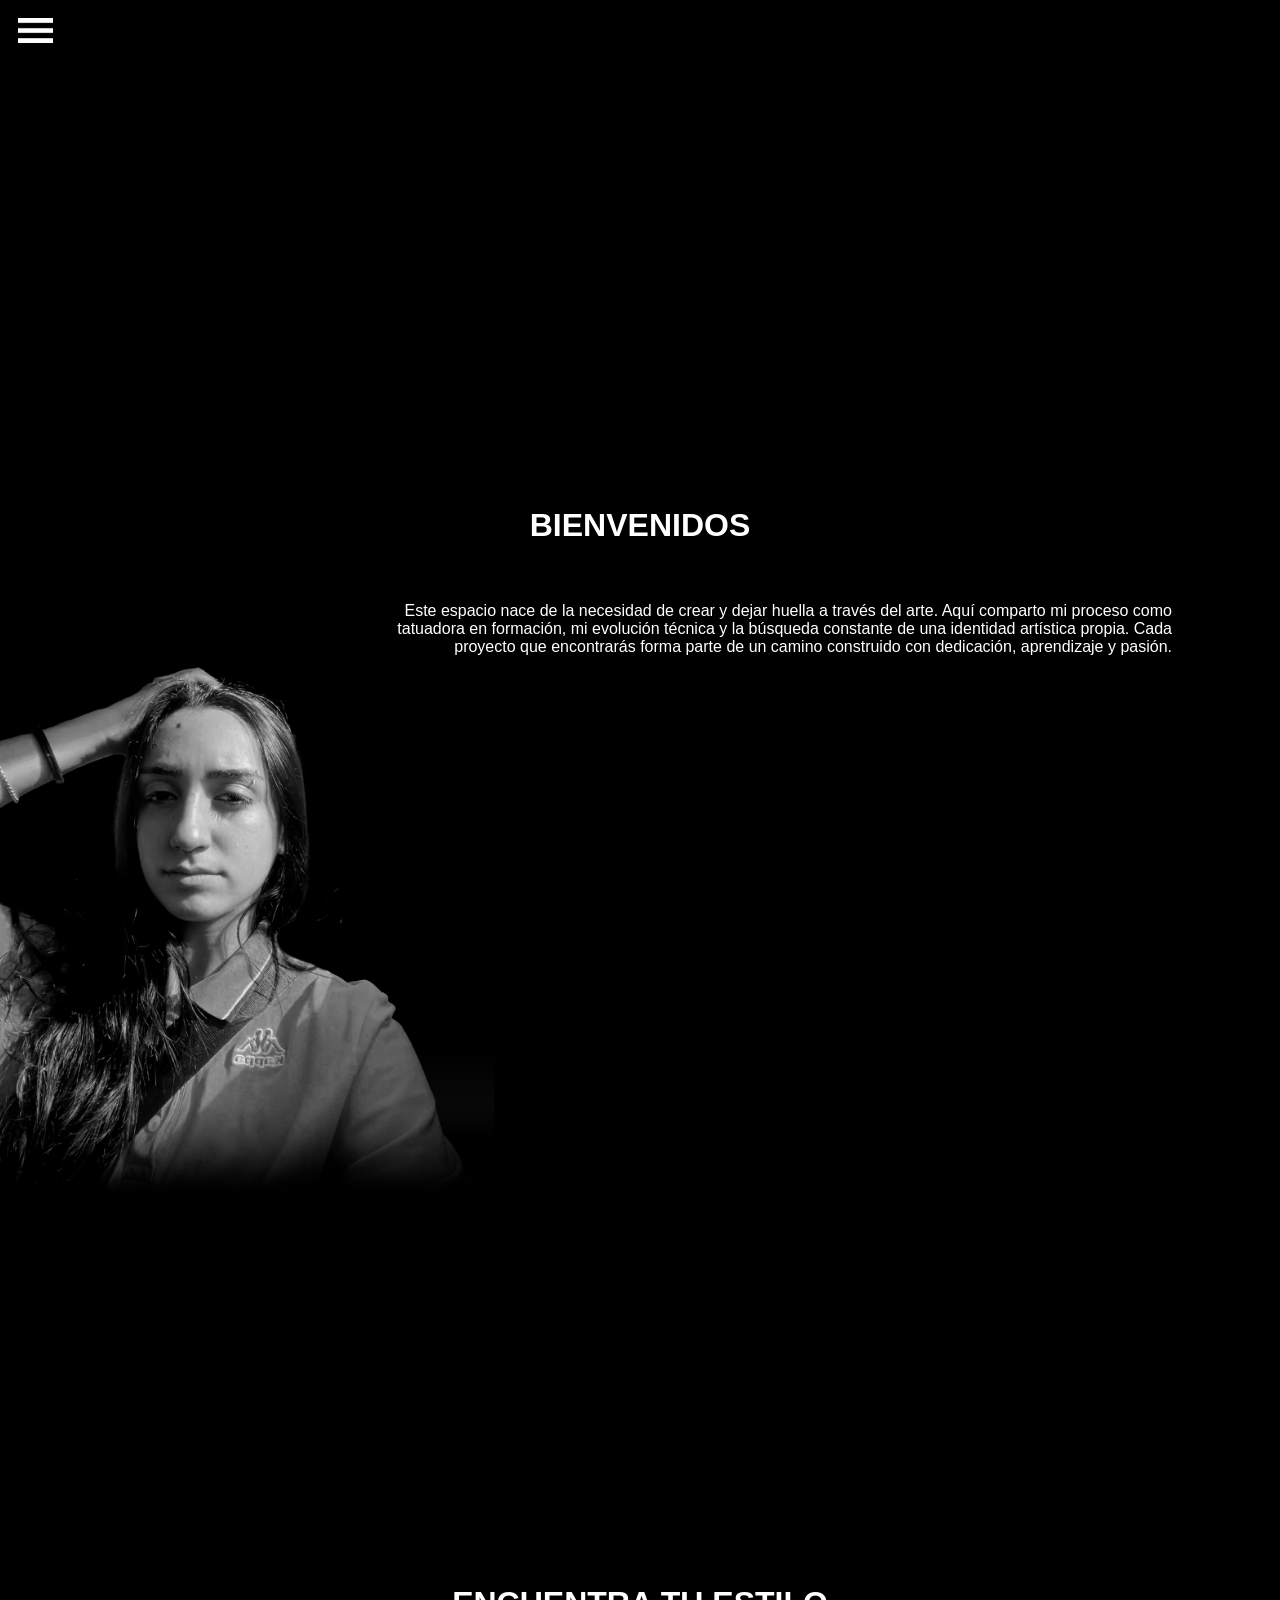
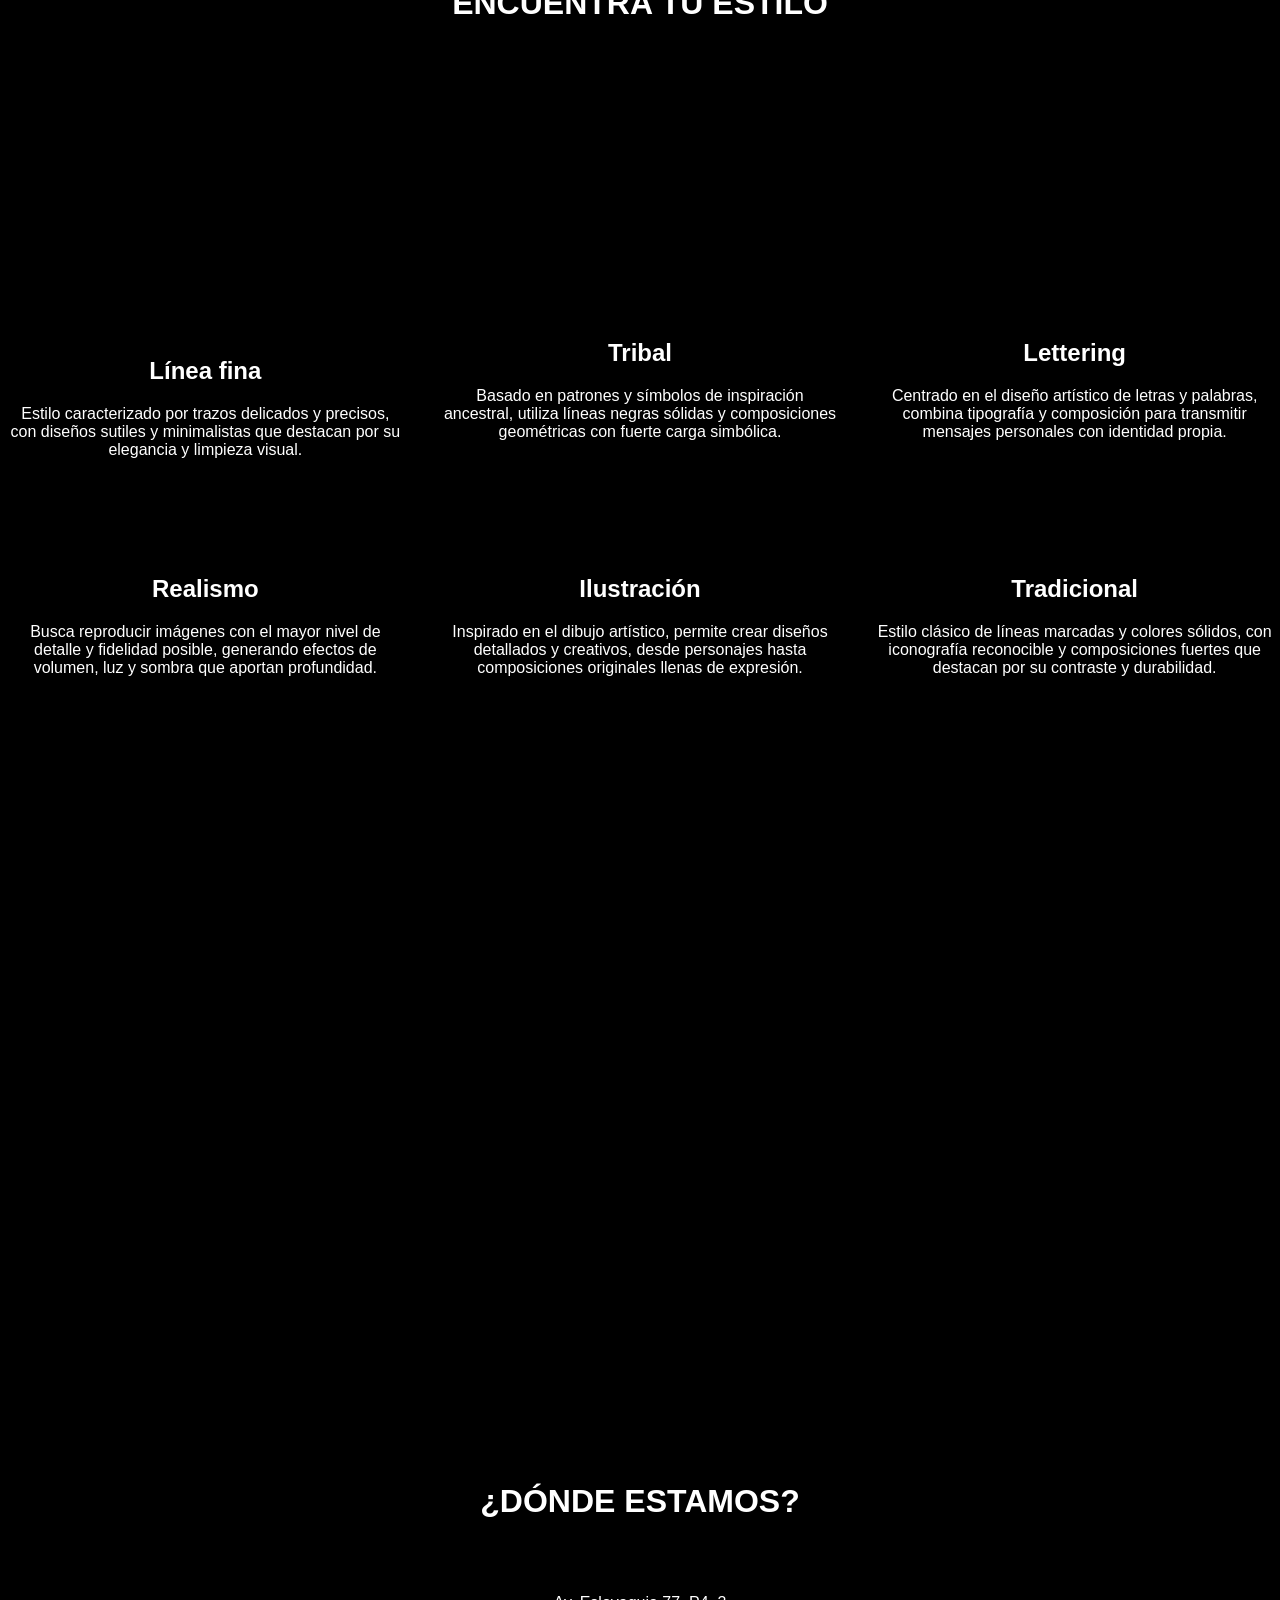
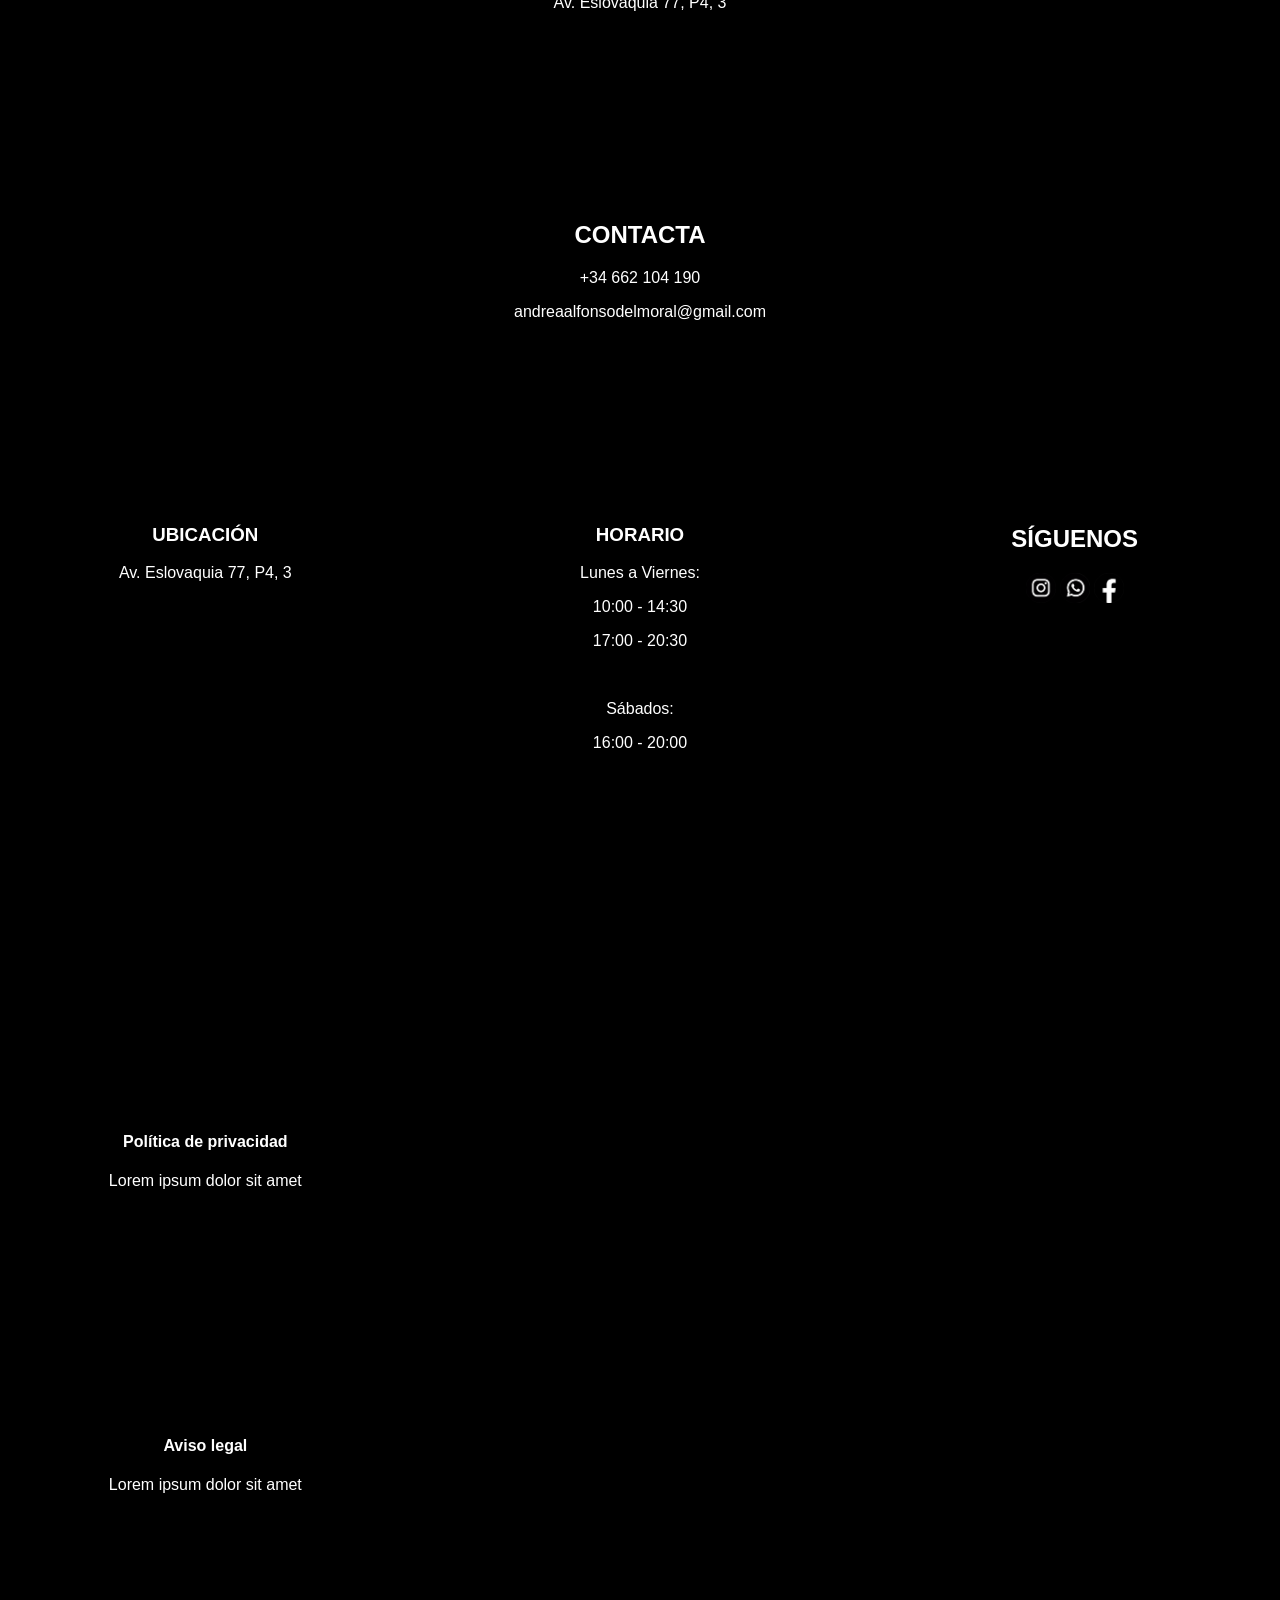
==== index.html @ 438b4f2e "first commit" ====
<!DOCTYPE html>
<html lang="es">

<head>
    <meta charset="UTF-8">
    <meta name="viewport" content="width=device-width, initial-scale=1.0">
    <title>alfonsaink</title>
    <link rel="stylesheet" href="CSS/estilos.css">
</head>

<body>
    <img src="img/ham-ico.png" alt="" id="ham">


    <header>
        <section id="cabecera"> logo
            <img src="" alt="">
        </section>
    </header>



    <main>
        <h1 id="bienv">BIENVENIDOS</h1>

        <section id="centro">

            <img src="img/yo bw.png" alt="" id="yo">

            <p id="intro">Este espacio nace de la necesidad de crear y dejar huella a través del arte. Aquí comparto mi
                proceso como tatuadora en formación, mi evolución técnica y la búsqueda constante de una identidad
                artística propia. Cada proyecto que encontrarás forma parte de un camino construido con dedicación,
                aprendizaje y pasión.</p>
        </section>







        <h1 id="bienv">ENCUENTRA TU ESTILO</h1>

        <section class="grid">
            <section id="s1">
                <img src="img/" alt="">
                <h2>Línea fina</h2>
                <p>Estilo caracterizado por trazos delicados y precisos, con diseños sutiles y minimalistas que destacan
                    por
                    su elegancia y limpieza visual.</p>
            </section>


            <section id="s2">
                <h2>Tribal</h2>
                <p>Basado en patrones y símbolos de inspiración ancestral, utiliza líneas negras sólidas y composiciones
                    geométricas con fuerte carga simbólica.</p>
            </section>



            <section id="s3">
                <h2>Lettering</h2>
                <p>Centrado en el diseño artístico de letras y palabras, combina tipografía y composición para
                    transmitir
                    mensajes personales con identidad propia.</p>
            </section>



            <section id="s4">
                <h2>Realismo</h2>
                <p>Busca reproducir imágenes con el mayor nivel de detalle y fidelidad posible, generando efectos de
                    volumen, luz y sombra que aportan profundidad.</p>
            </section>



            <section id="s5">
                <h2>Ilustración</h2>
                <p>Inspirado en el dibujo artístico, permite crear diseños detallados y creativos, desde personajes
                    hasta
                    composiciones originales llenas de expresión.</p>
            </section>



            <section id="s6">
                <h2>Tradicional</h2>
                <p>Estilo clásico de líneas marcadas y colores sólidos, con iconografía reconocible y composiciones
                    fuertes
                    que destacan por su contraste y durabilidad.</p>
            </section>


        </section>





        <h1 id="dndestamos">¿DÓNDE ESTAMOS?</h1>


        <section id="s7">
            mapa
            <p>Av. Eslovaquia 77, P4, 3</p>
        </section>


    </main>






    <footer>


        <section class="grid">

            <section id="f1">
                <h2>CONTACTA</h2>
                <p>+34 662 104 190</p>
                <p>andreaalfonsodelmoral@gmail.com</p>
            </section>

            <br>
            <br>

            <section id="f2">
                <h3>UBICACIÓN</h3>
                <p>Av. Eslovaquia 77, P4, 3</p>
            </section>

            <br>
            <br>

            <section id="f3">
                <h3>HORARIO</h3>
                <p>Lunes a Viernes:
                <p>10:00 - 14:30</p>
                <p>17:00 - 20:30</p>
                <br>
                <p>Sábados:</p>
                <p>16:00 - 20:00</p>
            </section>

            <br>
            <br>

            <section id="f4">
                <h2>SÍGUENOS</h2>
                <div id="rrss">
                    <img src="img/insta.png" alt="" class="rrss">
                    <img src="img/was.png" alt="" class="rrss">
                    <img src="img/facebook.png" alt="" class="rrss">
                </div>
            </section>

            <br>
            <br>





            <section id="f5">
                <h4>Política de privacidad</h4>
                <p>Lorem ipsum dolor sit amet
                </p>
            </section>

            <section id="f6">
                <h4>Aviso legal</h4>
                <p>Lorem ipsum dolor sit amet
                </p>
            </section>



        </section>

    </footer>
</body>

</html>
---- CSS/estilos.css ----
body {
    background-color: black;
}

#ham {
    width: 35px;
    margin: 10px;
}

.grid {

    /* height: 100vh; */
    width: 100%;

    display: grid;
    grid-template-columns: 1fr;
    gap: 10px;
}


#cabecera {
    height: 150px;
    display: flex;
    text-align: center;
    justify-content: center;
    align-items: center;
    /* border: solid grey 1px;*/

}

h1,
h2,
h3,
h4,
p {
    color: white;
    font-family: 'Segoe UI', Tahoma, Geneva, Verdana, sans-serif;
}

h1 {

    display: flex;
    text-align: center;
    justify-content: center;
    align-items: end;

}

#yo {
    width: 70%;

    position: relative;
    bottom: 80px;
    right: 20px;
}






#centro {

    /*  border: solid grey 1px;*/
    position: relative;
}

#intro {
    width: 65%;
    position: absolute;
    top: 0;

    z-index: 1;
    text-align: right;
    right: 30px;

}



#s1,
#s2,
#s3,
#s4,
#s5,
#s6,
#s7 {

    grid-column: 1/1;
    width: 100%;
    margin-top: 40px;
    text-align: center;
}



.rrss {

    width: 30px;

}



#dndestamos,
#bienv {
    margin-top: 300px;
}


footer {

    margin-top: 190px;
    display: flex;
    text-align: center;
    justify-content: center;
    align-items: end;
}



@media screen and (min-width: 768px) {


    footer {
        margin-top: 190px;

    }

    .grid {

        /* height: 100vh; */
        width: 100%;

        display: grid;
        grid-template-columns: repeat(3, 1fr);
        grid-template-rows: repeat(5, 1fr);
        gap: 40px;
    }







    #yo {
        width: 40%;

        position: relative;
        bottom: 80px;
        right: 20px;
    }



    #intro {
        width: 65%;
        position: absolute;
        top: 0;

        z-index: 1;
        text-align: right;
        right: 100px;
        top: 20px;

    }




    #s1 {
        grid-column: 1/2;
        grid-row: 2;
    }

    #s2 {
        grid-column: 2/3;
        grid-row: 2;
    }

    #s3 {
        grid-column: 3/4;
        grid-row: 2;
    }


    #s4 {
        grid-column: 1/2;
        grid-row: 3;
    }

    #s5 {
        grid-column: 2/3;
        grid-row: 3;
    }

    #s6 {
        grid-column: 3/4;
        grid-row: 3;
    }




    #f1 {
        grid-column: 2/3;
        grid-row: 1;
    }

    #f2 {
        grid-column: 1/2;
        grid-row: 2;
    }

    #f3 {
        grid-column: 2/3;
        grid-row: 2;
    }


    #f4 {
        grid-column: 3/4;
        grid-row: 2;
    }

    #f5 {
        grid-column: 1/2;
        grid-row: 4;
    }

    #f6 {
        grid-column: 1/2;
        grid-row: 5;
    }




}
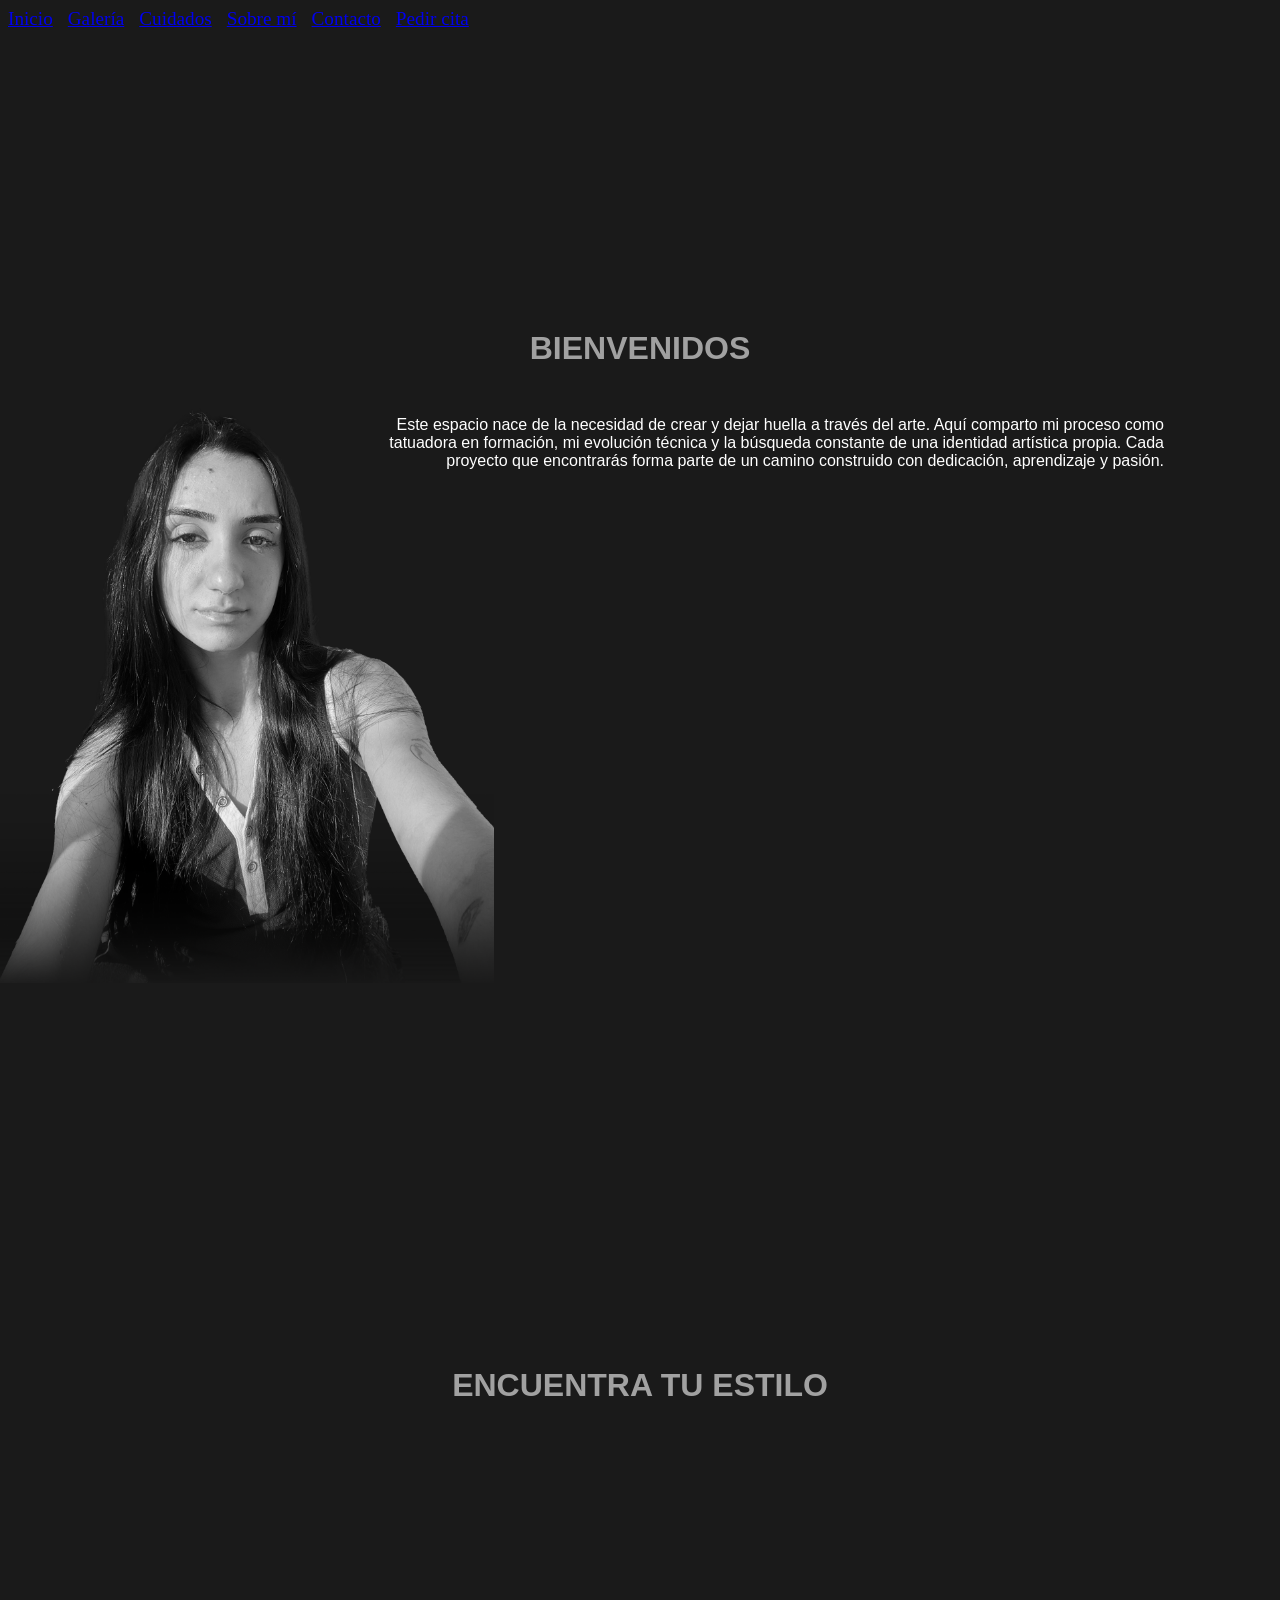
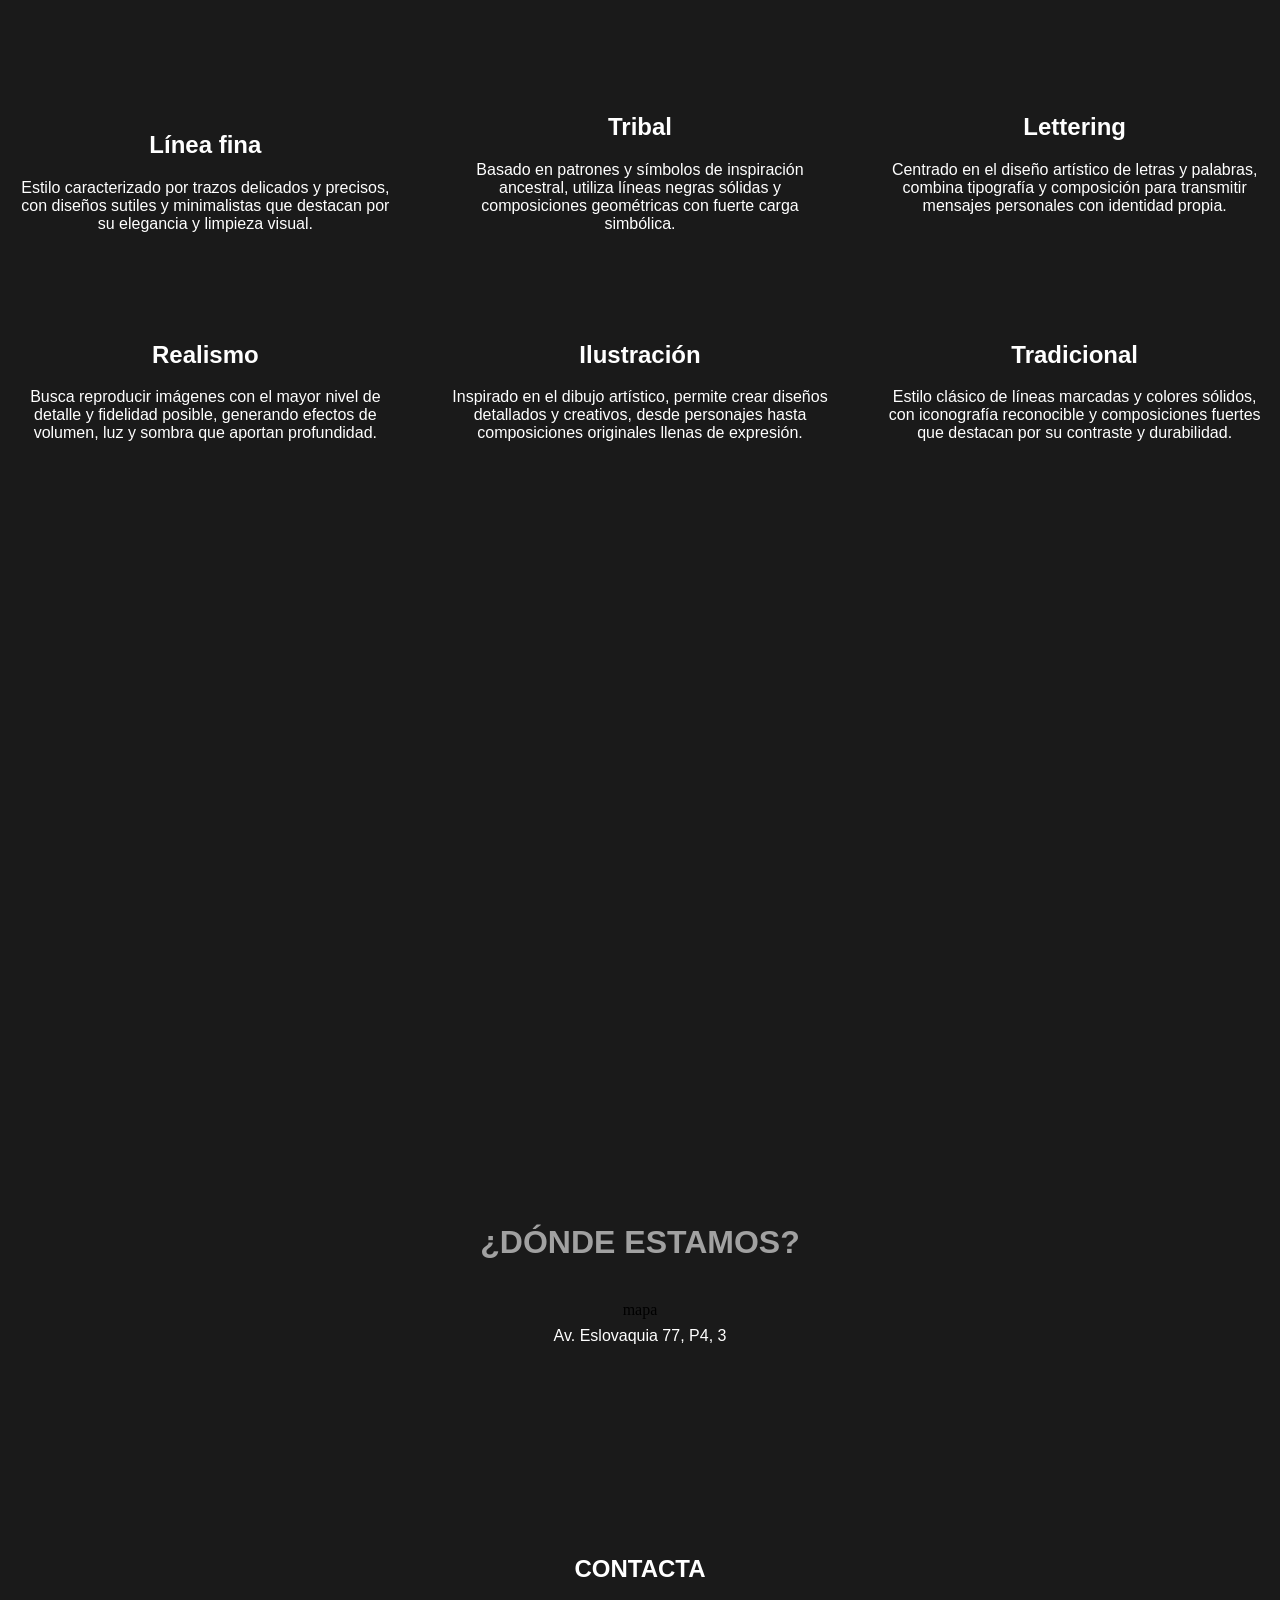
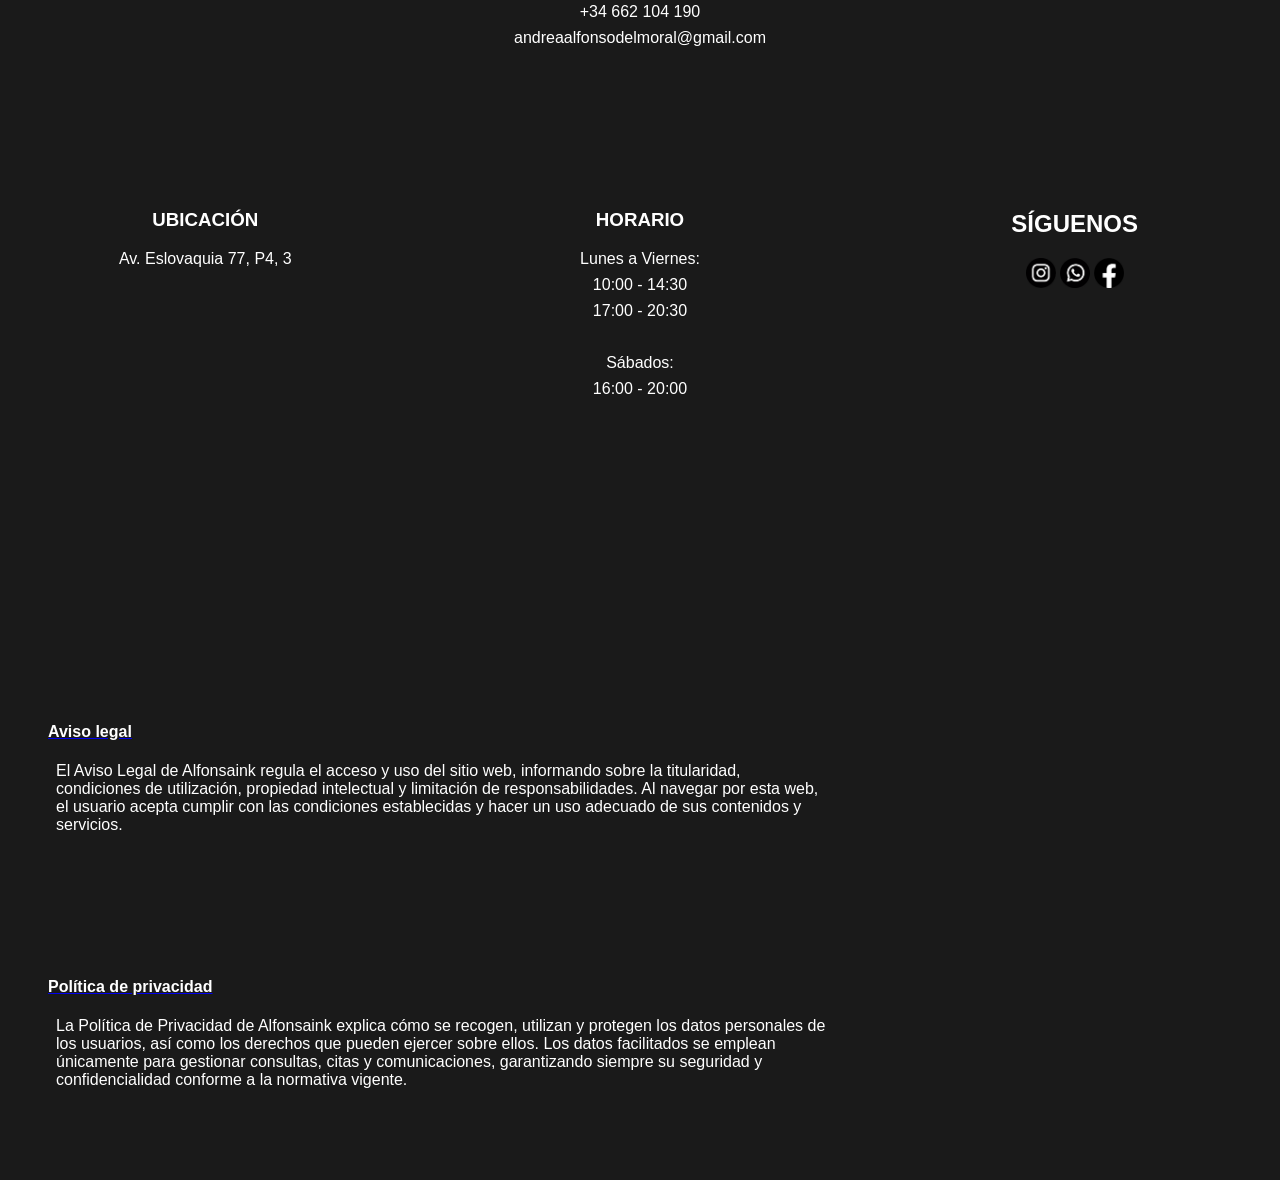
==== commit 9108a218: "tutoria #1" ====
--- a/index.html
+++ b/index.html
@@ -9,14 +9,22 @@
 </head>
 
 <body>
-    <img src="img/ham-ico.png" alt="" id="ham">
-
-
-    <header>
-        <section id="cabecera"> logo
-            <img src="" alt="">
-        </section>
-    </header>
+    <input name="btn-nav" type="checkbox" id="ham">
+
+    <label id="btn-nav">
+        <img src="img/ham-ico.png" alt="" class="hamburguer">
+    </label>
+
+
+    <nav class="menuDesktop">
+        <a href="index.html">Inicio</a>
+        <a href="galeria.html">Galería</a>
+        <a href="cuidados.html">Cuidados</a>
+        <a href="sobre mí.html">Sobre mí</a>
+        <a href="contacto.html">Contacto</a>
+        <a href="pedir cita.html">Pedir cita</a>
+    </nav>
+
 
 
 
@@ -25,7 +33,7 @@
 
         <section id="centro">
 
-            <img src="img/yo bw.png" alt="" id="yo">
+            <img src="img/inicio b&g.png" alt="" id="yo">
 
             <p id="intro">Este espacio nace de la necesidad de crear y dejar huella a través del arte. Aquí comparto mi
                 proceso como tatuadora en formación, mi evolución técnica y la búsqueda constante de una identidad
@@ -166,15 +174,24 @@
 
 
 
+           
+
             <section id="f5">
-                <h4>Política de privacidad</h4>
-                <p>Lorem ipsum dolor sit amet
+                <a href="legal.html"> <h4>Aviso legal</h4> </a>
+                
+                <p>El Aviso Legal de Alfonsaink regula el acceso y uso del sitio web, informando sobre la titularidad,
+                    condiciones de utilización, propiedad intelectual y limitación de responsabilidades. Al navegar por
+                    esta web, el usuario acepta cumplir con las condiciones establecidas y hacer un uso adecuado de sus
+                    contenidos y servicios.
                 </p>
             </section>
 
-            <section id="f6">
-                <h4>Aviso legal</h4>
-                <p>Lorem ipsum dolor sit amet
+             <section id="f6">
+               <a href="legal.html"><h4>Política de privacidad</h4></a> 
+                <p>La Política de Privacidad de Alfonsaink explica cómo se recogen, utilizan y protegen los datos
+                    personales de los usuarios, así como los derechos que pueden ejercer sobre ellos. Los datos
+                    facilitados se emplean únicamente para gestionar consultas, citas y comunicaciones, garantizando
+                    siempre su seguridad y confidencialidad conforme a la normativa vigente.
                 </p>
             </section>
 
--- a/CSS/estilos.css
+++ b/CSS/estilos.css
@@ -1,11 +1,52 @@
+@font-face {
+    font-family: 'king';
+    src: url('fonts/KingthingsItalique.woff') format('woff'),
+        url('fonts/KingthingsItalique.woff2') format('woff2');
+}
+
+
 body {
-    background-color: black;
+    background-color: rgb(26, 26, 26);
+
 }
 
 #ham {
+    width: 0px;
+    margin: 10px;
+    cursor: pointer;
+    margin-top: 25px;
+}
+
+header label {
+    cursor: pointer;
+}
+
+#btn-nav:checked~.nav {
+    padding-left: 55px;
+
+}
+
+
+
+
+
+.nav {
+    flex-direction: row;
+    width: 130%;
+
+}
+
+.hamburguer {
     width: 35px;
-    margin: 10px;
-}
+    cursor: pointer;
+}
+
+
+.menuDesktop {
+    display: none;
+    font-size: 1.2rem;
+}
+
 
 .grid {
 
@@ -28,7 +69,7 @@
 
 }
 
-h1,
+
 h2,
 h3,
 h4,
@@ -37,13 +78,17 @@
     font-family: 'Segoe UI', Tahoma, Geneva, Verdana, sans-serif;
 }
 
+p{
+    margin: 8px;
+}
+
 h1 {
-
+    font-family: 'Segoe UI', Tahoma, Geneva, Verdana, sans-serif;
     display: flex;
     text-align: center;
     justify-content: center;
     align-items: end;
-
+    color: rgb(161, 161, 161);
 }
 
 #yo {
@@ -122,6 +167,29 @@
 @media screen and (min-width: 768px) {
 
 
+
+    #ham {
+        position: fixed;
+        top: 10;
+        left: 10;
+
+        display: flex;
+        gap: 1rem;
+
+        font-size: 0.8rem;
+    }
+
+    #btn-nav {
+        display: none;
+    }
+
+    .menuDesktop {
+        display: flex;
+        gap: 15px;
+    }
+
+
+
     footer {
         margin-top: 190px;
 
@@ -225,12 +293,16 @@
     }
 
     #f5 {
-        grid-column: 1/2;
+        margin-left: 40px;
+        text-align: left;
+        grid-column: 1/3;
         grid-row: 4;
     }
 
     #f6 {
-        grid-column: 1/2;
+        margin-left: 40px;
+        text-align: left;
+        grid-column: 1/3;
         grid-row: 5;
     }
 
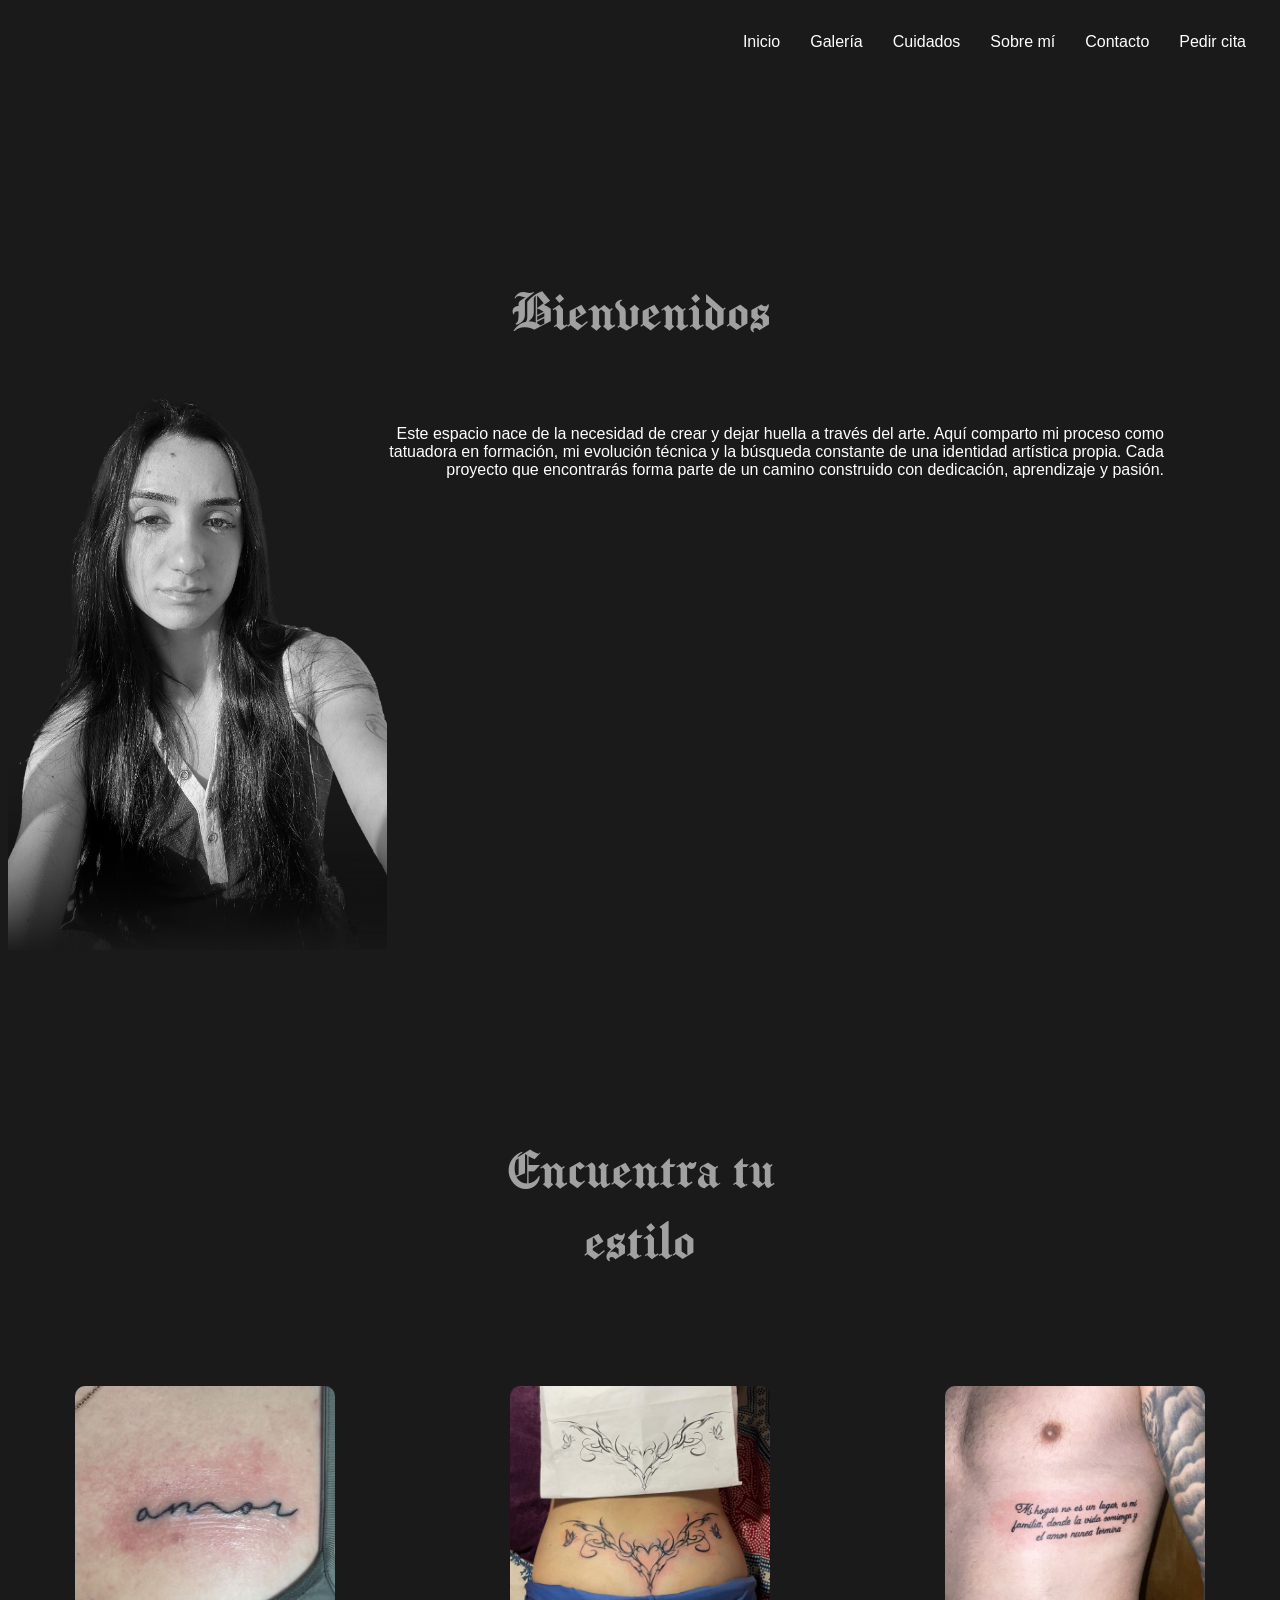
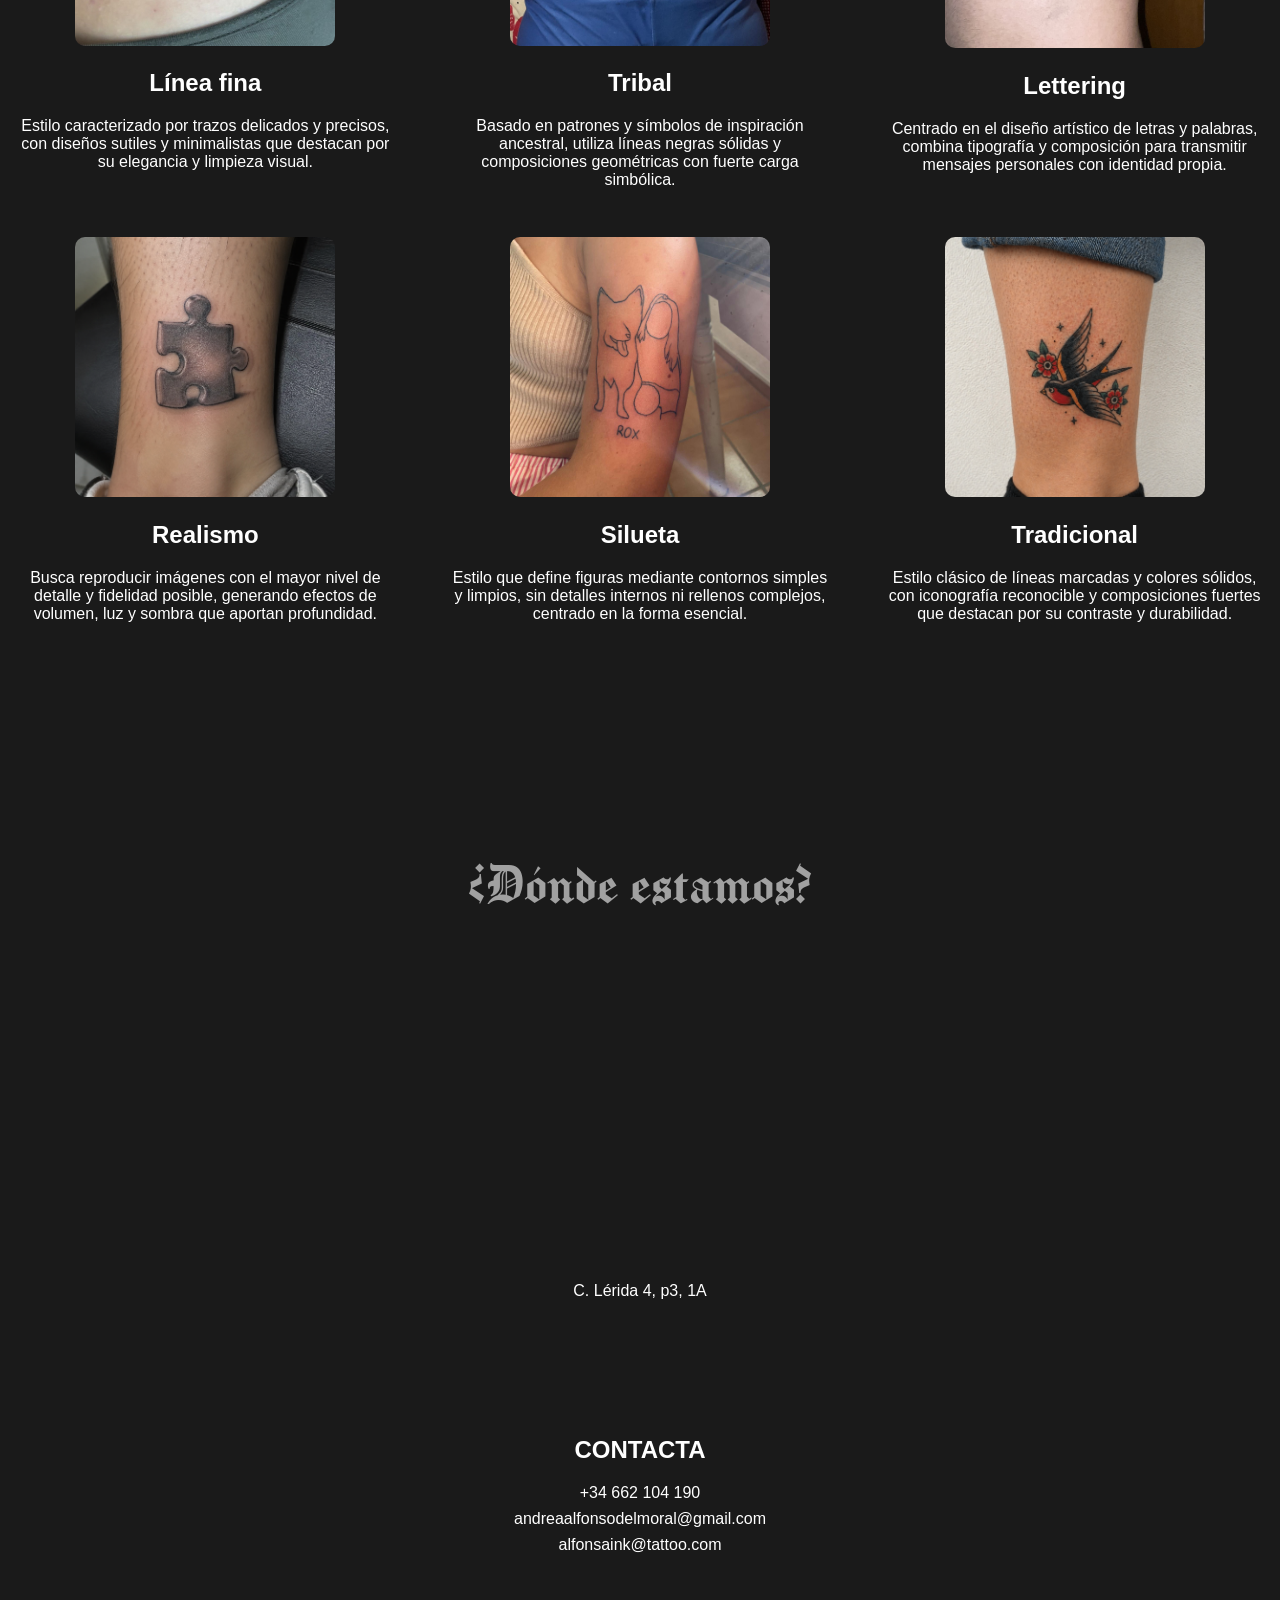
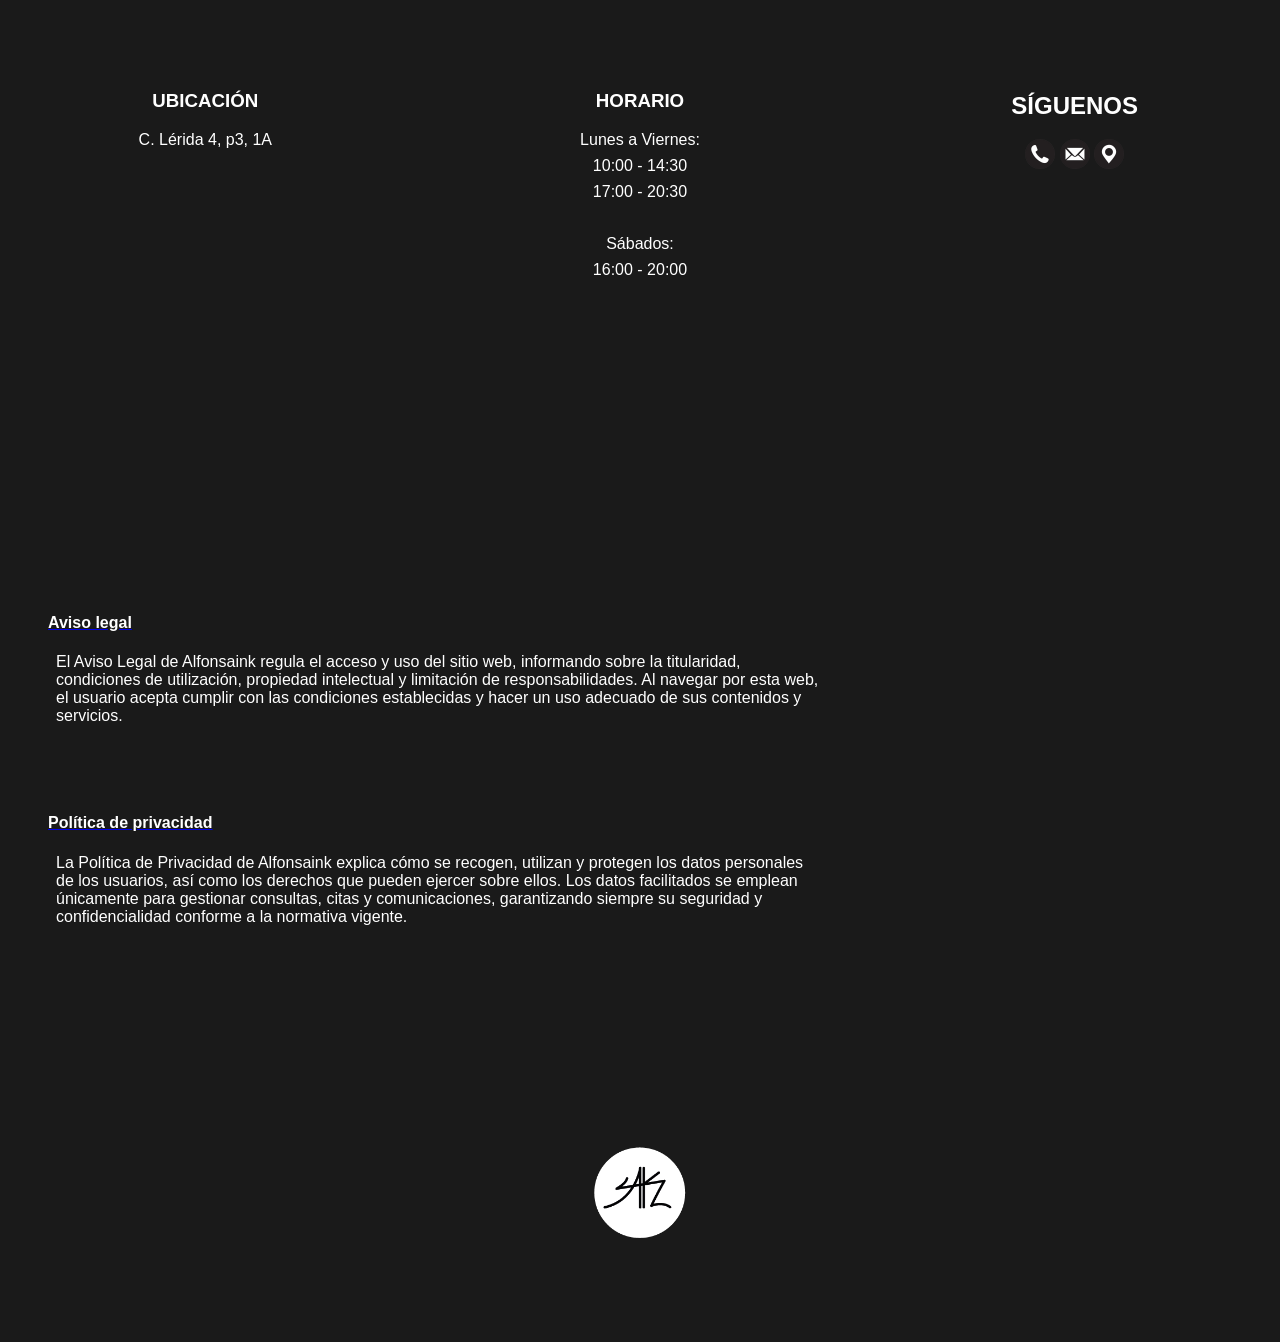
==== commit 4595f0f9: "posicionamiento-menu(galeria)" ====
--- a/index.html
+++ b/index.html
@@ -6,30 +6,37 @@
     <meta name="viewport" content="width=device-width, initial-scale=1.0">
     <title>alfonsaink</title>
     <link rel="stylesheet" href="CSS/estilos.css">
+    <link rel="stylesheet" href="CSS/menu.css">
+    <script src="JS/menu.js" defer></script>
 </head>
 
 <body>
-    <input name="btn-nav" type="checkbox" id="ham">
-
-    <label id="btn-nav">
-        <img src="img/ham-ico.png" alt="" class="hamburguer">
-    </label>
-
-
-    <nav class="menuDesktop">
-        <a href="index.html">Inicio</a>
-        <a href="galeria.html">Galería</a>
-        <a href="cuidados.html">Cuidados</a>
-        <a href="sobre mí.html">Sobre mí</a>
-        <a href="contacto.html">Contacto</a>
-        <a href="pedir cita.html">Pedir cita</a>
-    </nav>
-
-
+  <header>
+        <nav class="menuDesktop">
+            <a href="index.html">Inicio</a>
+            <a href="galeria.html">Galería</a>
+            <a href="cuidados.html">Cuidados</a>
+            <a href="sobre mí.html">Sobre mí</a>
+            <a href="contacto.html">Contacto</a>
+            <a href="pedir cita.html">Pedir cita</a>
+        </nav>
+
+
+
+        <section id="menu">
+            <button id="btnMenu">
+                <img src="img/ham-ico.png" alt="" class="hamburguer">
+            </button>
+        </section>
+
+    </header>
 
 
     <main>
-        <h1 id="bienv">BIENVENIDOS</h1>
+
+
+
+        <p id="titulo">Bienvenidos</p>
 
         <section id="centro">
 
@@ -47,11 +54,16 @@
 
 
 
-        <h1 id="bienv">ENCUENTRA TU ESTILO</h1>
+
 
         <section class="grid">
+
+            <p id="titulo" class="estilo">Encuentra tu estilo</p>
+
+
+            
             <section id="s1">
-                <img src="img/" alt="">
+                <img src="img/fine line.jpg" alt="Fine line" id="fotos1">
                 <h2>Línea fina</h2>
                 <p>Estilo caracterizado por trazos delicados y precisos, con diseños sutiles y minimalistas que destacan
                     por
@@ -60,6 +72,7 @@
 
 
             <section id="s2">
+                <img src="img/tribales.jpg" alt="" id="fotos2">
                 <h2>Tribal</h2>
                 <p>Basado en patrones y símbolos de inspiración ancestral, utiliza líneas negras sólidas y composiciones
                     geométricas con fuerte carga simbólica.</p>
@@ -68,6 +81,7 @@
 
 
             <section id="s3">
+                <img src="img/lettering.jpg" alt="" id="fotos3">
                 <h2>Lettering</h2>
                 <p>Centrado en el diseño artístico de letras y palabras, combina tipografía y composición para
                     transmitir
@@ -77,6 +91,7 @@
 
 
             <section id="s4">
+                <img src="img/realista.png" alt="" id="fotos4">
                 <h2>Realismo</h2>
                 <p>Busca reproducir imágenes con el mayor nivel de detalle y fidelidad posible, generando efectos de
                     volumen, luz y sombra que aportan profundidad.</p>
@@ -85,15 +100,15 @@
 
 
             <section id="s5">
-                <h2>Ilustración</h2>
-                <p>Inspirado en el dibujo artístico, permite crear diseños detallados y creativos, desde personajes
-                    hasta
-                    composiciones originales llenas de expresión.</p>
+                  <img src="img/ilustracion.jpg" alt="" id="fotos5">
+                <h2>Silueta</h2>
+                <p>Estilo que define figuras mediante contornos simples y limpios, sin detalles internos ni rellenos complejos, centrado en la forma esencial. </p>
             </section>
 
 
 
             <section id="s6">
+                  <img src="img/tradicional.png" alt="" id="fotos6">
                 <h2>Tradicional</h2>
                 <p>Estilo clásico de líneas marcadas y colores sólidos, con iconografía reconocible y composiciones
                     fuertes
@@ -106,20 +121,24 @@
 
 
 
-
-        <h1 id="dndestamos">¿DÓNDE ESTAMOS?</h1>
+        <p id="titulo">¿Dónde estamos?</p>
 
 
         <section id="s7">
-            mapa
-            <p>Av. Eslovaquia 77, P4, 3</p>
+
+            <iframe id="mapa"
+                src="https://www.google.com/maps/embed?pb=!1m18!1m12!1m3!1d3135.4358898121127!2d-0.5650402242755348!3d38.19977567188141!2m3!1f0!2f0!3f0!3m2!1i1024!2i768!4f13.1!3m3!1m2!1s0xd624c58180db959%3A0x5cf94790c660f4a9!2sC.%20L%C3%A9rida%2C%204%2C%2003130%20Santa%20Pola%2C%20Alicante!5e0!3m2!1ses!2ses!4v1777373197662!5m2!1ses!2ses"
+                width="400" height="300" style="border:0;" allowfullscreen="" loading="lazy"
+                referrerpolicy="no-referrer-when-downgrade"></iframe>
+
+            <p>C. Lérida 4, p3, 1A</p>
         </section>
 
 
     </main>
 
 
-
+<br>
 
 
 
@@ -129,9 +148,10 @@
         <section class="grid">
 
             <section id="f1">
-                <h2>CONTACTA</h2>
+                <a href="contacto.html"><h2>CONTACTA</h2></a>
                 <p>+34 662 104 190</p>
                 <p>andreaalfonsodelmoral@gmail.com</p>
+                <p>alfonsaink@tattoo.com </p> 
             </section>
 
             <br>
@@ -139,7 +159,7 @@
 
             <section id="f2">
                 <h3>UBICACIÓN</h3>
-                <p>Av. Eslovaquia 77, P4, 3</p>
+                <p>C. Lérida 4, p3, 1A</p>
             </section>
 
             <br>
@@ -161,9 +181,9 @@
             <section id="f4">
                 <h2>SÍGUENOS</h2>
                 <div id="rrss">
-                    <img src="img/insta.png" alt="" class="rrss">
-                    <img src="img/was.png" alt="" class="rrss">
-                    <img src="img/facebook.png" alt="" class="rrss">
+                   <img src="img/icono-telefono.png" alt="" class="rrss">
+                    <img src="img/icono-mail.png" alt="" class="rrss">
+                    <img src="img/icono-ubicación.png" alt="" class="rrss">
                 </div>
             </section>
 
@@ -174,32 +194,43 @@
 
 
 
-           
+
 
             <section id="f5">
-                <a href="legal.html"> <h4>Aviso legal</h4> </a>
-                
-                <p>El Aviso Legal de Alfonsaink regula el acceso y uso del sitio web, informando sobre la titularidad,
-                    condiciones de utilización, propiedad intelectual y limitación de responsabilidades. Al navegar por
-                    esta web, el usuario acepta cumplir con las condiciones establecidas y hacer un uso adecuado de sus
+                <a href="legal.html">
+                    <h4>Aviso legal</h4>
+                </a>
+
+                <p>El Aviso Legal de Alfonsaink regula el acceso y uso del sitio web, informando sobre la
+                    titularidad,
+                    condiciones de utilización, propiedad intelectual y limitación de responsabilidades. Al navegar
+                    por
+                    esta web, el usuario acepta cumplir con las condiciones establecidas y hacer un uso adecuado de
+                    sus
                     contenidos y servicios.
                 </p>
             </section>
 
-             <section id="f6">
-               <a href="legal.html"><h4>Política de privacidad</h4></a> 
+            <section id="f6">
+                <a href="legal.html">
+                    <h4>Política de privacidad</h4>
+                </a>
                 <p>La Política de Privacidad de Alfonsaink explica cómo se recogen, utilizan y protegen los datos
                     personales de los usuarios, así como los derechos que pueden ejercer sobre ellos. Los datos
                     facilitados se emplean únicamente para gestionar consultas, citas y comunicaciones, garantizando
                     siempre su seguridad y confidencialidad conforme a la normativa vigente.
                 </p>
             </section>
-
-
-
-        </section>
-
+            </div>
+
+
+        </section>
     </footer>
+
+
+    <a href="#top" class="volver-arriba"><img src="img/Alfonsaink_logo_blanco.png" alt="" id="logo"></a>
+    
+
 </body>
 
 </html>
--- a/CSS/estilos.css
+++ b/CSS/estilos.css
@@ -1,20 +1,24 @@
 @font-face {
-    font-family: 'king';
-    src: url('fonts/KingthingsItalique.woff') format('woff'),
-        url('fonts/KingthingsItalique.woff2') format('woff2');
+    font-family: 'intro';
+    src: url('../fonts/Manufacturing_Consent/ManufacturingConsent-Regular.ttf') format('woff'),
+
 }
 
 
 body {
     background-color: rgb(26, 26, 26);
-
-}
-
-#ham {
-    width: 0px;
-    margin: 10px;
-    cursor: pointer;
-    margin-top: 25px;
+    font-family: 'Segoe UI', Tahoma, Geneva, Verdana, sans-serif;
+}
+
+#mapa {
+    border-radius: 6px;
+}
+
+#mapa:hover {
+    transition: 0.4s;
+    width: 400px;
+    height: 400px;
+
 }
 
 header label {
@@ -27,18 +31,14 @@
 }
 
 
-
+.hamburguer {
+    width: 35px;
+}
 
 
 .nav {
     flex-direction: row;
     width: 130%;
-
-}
-
-.hamburguer {
-    width: 35px;
-    cursor: pointer;
 }
 
 
@@ -49,10 +49,7 @@
 
 
 .grid {
-
-    /* height: 100vh; */
     width: 100%;
-
     display: grid;
     grid-template-columns: 1fr;
     gap: 10px;
@@ -78,22 +75,30 @@
     font-family: 'Segoe UI', Tahoma, Geneva, Verdana, sans-serif;
 }
 
-p{
+p {
     margin: 8px;
 }
 
-h1 {
-    font-family: 'Segoe UI', Tahoma, Geneva, Verdana, sans-serif;
+#titulo {
+    margin-bottom: 50px;
+    font-size: 3rem;
     display: flex;
     text-align: center;
     justify-content: center;
-    align-items: end;
+    margin-top: 200px;
+    font-family: 'intro';
     color: rgb(161, 161, 161);
+}
+
+#titulo:hover {
+    color: white;
+    font-size: 3.2rem;
+    transition: 0.2s;
 }
 
 #yo {
     width: 70%;
-
+    margin-top: 30px;
     position: relative;
     bottom: 80px;
     right: 20px;
@@ -101,14 +106,11 @@
 
 
 
-
-
-
 #centro {
-
     /*  border: solid grey 1px;*/
     position: relative;
 }
+
 
 #intro {
     width: 65%;
@@ -118,7 +120,6 @@
     z-index: 1;
     text-align: right;
     right: 30px;
-
 }
 
 
@@ -130,65 +131,151 @@
 #s5,
 #s6,
 #s7 {
-
     grid-column: 1/1;
     width: 100%;
-    margin-top: 40px;
     text-align: center;
 }
 
-
+#fotos1,
+#fotos2,
+#fotos3,
+#fotos4,
+#fotos5,
+#fotos6 {
+    width: 260px;
+    border-radius: 10px;
+}
+
+#fotos1:hover {
+    width: 270px;
+    transition: 0.3s;
+}
+
+#fotos2:hover {
+    width: 270px;
+    transition: 0.3s;
+}
+
+
+#fotos3:hover {
+    width: 270px;
+    transition: 0.3s;
+}
+
+#fotos4:hover {
+    width: 270px;
+    transition: 0.3s;
+}
+
+#fotos5:hover {
+    width: 270px;
+    transition: 0.3s;
+}
+
+#fotos6:hover {
+    width: 270px;
+    transition: 0.3s;
+}
+
+
+
+
+
+.grid h2 p {
+    position: fixed;
+}
 
 .rrss {
-
     width: 30px;
 
 }
 
-
-
-#dndestamos,
-#bienv {
-    margin-top: 300px;
-}
-
+#f1 a {
+    text-decoration: none;
+}
+
+#f1 a:hover {
+    font-size: 13pt;
+    transition: 0.2s;
+}
+
+#f5,
+#f6 {
+    text-align: left;
+    margin: 10px;
+}
 
 footer {
-
-    margin-top: 190px;
     display: flex;
     text-align: center;
     justify-content: center;
     align-items: end;
 }
 
+#legal p {
+    text-align: left;
+    font-size: 9pt;
+}
+
+#legal h4 {
+    text-align: left;
+    margin-left: 10px;
+}
+
+#logo {
+    width: 100px;
+    display: block;
+    margin: 0 auto;
+    max-width: 100%;
+    height: auto;
+    margin-top: 200px;
+    margin-bottom: 100px;
+}
+
+#logo:hover {
+    width: 110px;
+    transition: 0.25s;
+}
 
 
 @media screen and (min-width: 768px) {
 
-
-
-    #ham {
-        position: fixed;
-        top: 10;
-        left: 10;
-
-        display: flex;
-        gap: 1rem;
-
-        font-size: 0.8rem;
-    }
-
-    #btn-nav {
+    #btnMenu {
         display: none;
     }
 
     .menuDesktop {
         display: flex;
-        gap: 15px;
-    }
-
-
+        gap: 45px;
+        justify-content: center;
+    }
+
+    .menuDesktop a {
+        color: white;
+        text-decoration: none;
+    }
+
+    .menuDesktop a:hover {
+        color: red;
+        font-size: 0.9em;
+        transition: 0.3s;
+    }
+
+
+
+    #titulo {
+        font-size: 3.7rem;
+    }
+
+    #titulo:hover {
+        font-size: 3.8rem;
+    }
+
+    #mapa:hover {
+        transition: 0.4s;
+        width: 500px;
+        height: 400px;
+    }
 
     footer {
         margin-top: 190px;
@@ -196,13 +283,12 @@
     }
 
     .grid {
-
+        margin-top: -100px;
         /* height: 100vh; */
         width: 100%;
-
         display: grid;
         grid-template-columns: repeat(3, 1fr);
-        grid-template-rows: repeat(5, 1fr);
+        grid-template-rows: repeat(3, 1fr);
         gap: 40px;
     }
 
@@ -210,14 +296,10 @@
 
 
 
-
-
     #yo {
-        width: 40%;
-
+        width: 30%;
         position: relative;
-        bottom: 80px;
-        right: 20px;
+        margin-left: 20px;
     }
 
 
@@ -226,7 +308,6 @@
         width: 65%;
         position: absolute;
         top: 0;
-
         z-index: 1;
         text-align: right;
         right: 100px;
@@ -235,7 +316,10 @@
     }
 
 
-
+    .estilo {
+        grid-column: 2/3;
+        grid-row: 1;
+    }
 
     #s1 {
         grid-column: 1/2;
--- a/CSS/menu.css
+++ b/CSS/menu.css
@@ -0,0 +1,115 @@
+/* FIJAMOS UN PANEL CON INFO DE DEPURACIÓN, LUEGO SE QUITARÁ */
+#info {
+    position: fixed;
+    top: 0;
+    left: 0;
+
+    display: flex;
+    gap: 1rem;
+
+    font-size: 0.8rem;
+    /* color: white; */
+}
+
+header {
+    color: white;
+    padding: 10px;
+
+    display: flex;
+    justify-content: end;
+    align-items: center;
+    gap: 1rem;
+}
+
+/* TAMAÑO DEL BOTÓN DE HAMBURGUESA */
+#btnMenu {
+    cursor: pointer;
+     background-color:  rgb(26, 26, 26);
+     border: none;
+}
+
+#btnMenu:hover {
+    /* background-color: white; */
+    transform: scale(1.05);
+}
+
+/* SE AJUSTA EL SPAN DE LAS 3 RAYAS PARA CENTRARLO MEJOR*/
+#btnMenu span {
+    font-size: 1.6rem;
+    position: relative;
+    top: -2px;
+}
+
+#menu {
+    min-height: 3rem;
+   
+}
+
+/* EN DISEÑO MÓVIL NO SE MUESTRA EL MENÚ PARA ESCRITORIO */
+.menuDesktop {
+    display: none;
+
+    font-size: 1rem;
+}
+
+/* CAMBIO EL DISEÑO A TABLET Y ESCRITORIO */
+@media (min-width: 576px) {
+    /* En escritorio se muestra el menú completo */
+    .menuDesktop {
+        display: flex;
+        gap: 15px;
+    }
+    /* En escritorio se oculta el botón de hamburguesa */
+    #btnMenu {
+        display: none;
+    }
+}
+
+.menuDesktop a {
+    margin-left: 15px;
+    text-decoration: none;
+    color: white;
+    transition: all 0.5s ease-out;
+    font-family: 'Segoe UI', Tahoma, Geneva, Verdana, sans-serif;
+}
+
+.menuDesktop a:hover {
+    color: rgb(255, 0, 0);
+    transform: scale(1.22);
+}
+
+@keyframes abreCaja {
+    from {
+        transform: scaleY(0%);
+    }
+    to {
+        transform: scaleY(100%);
+    }
+}
+
+/* AL DESPLEGAR EL MENU EN EL MÓVIL */
+/* Al pulsar el botón de hamburguesa se añade/quita esta clase */
+/* Al tener esta clase, se muestra el menú en una caja desplegada */
+.menuDesplegado {
+    color: white;
+
+    display: flex;
+    flex-direction: column;
+    align-items: start;
+    gap: 0.5rem;
+    
+    position: absolute;
+    left: 0;
+    right: 0;
+    /* ESTO NECESITA AJUSTE (top): LA POSICIÓN DE LA VENTANA DESPLEGADA */
+    top: 56px;
+
+    padding: .5rem;
+    padding-top: 1rem;
+    font-size: 1.1rem;
+    
+    animation-name: abreCaja;
+    animation-duration: 0.5s;
+    animation-timing-function: ease-in;
+    transform-origin: top;
+}
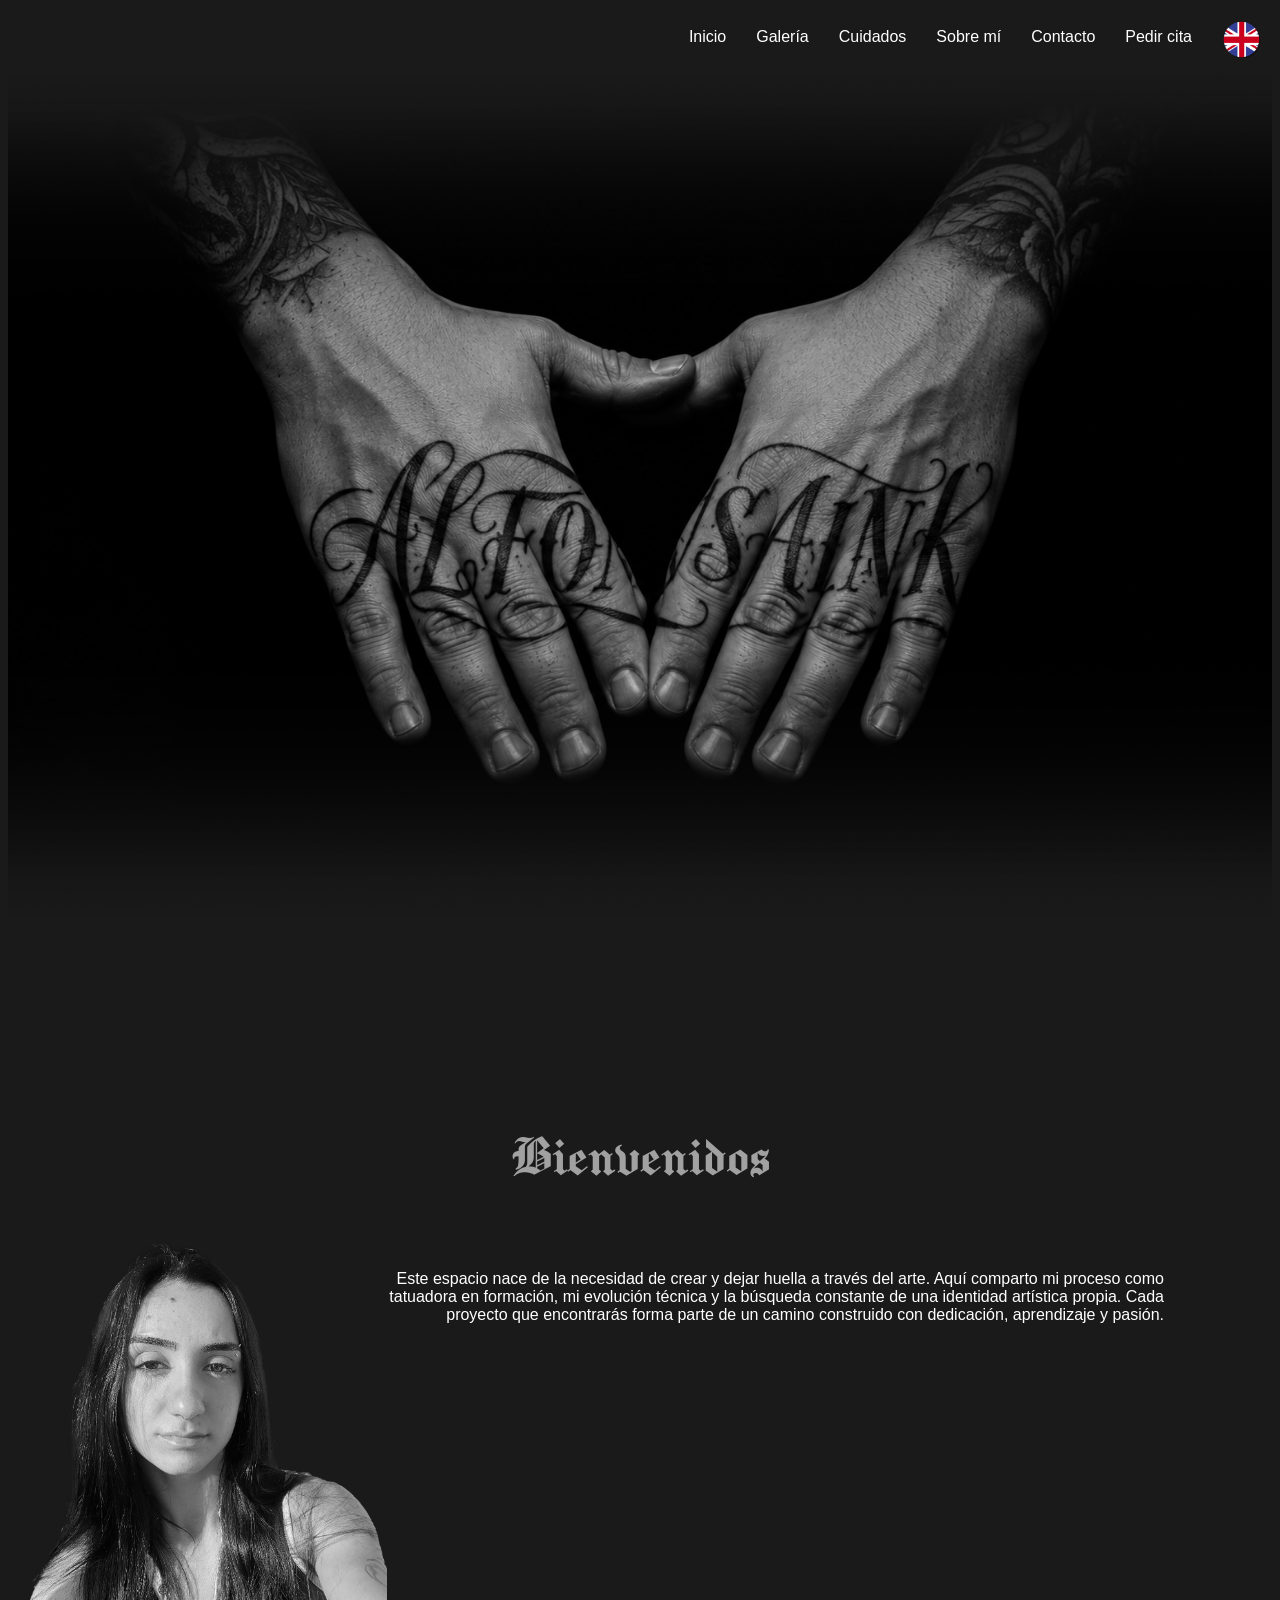
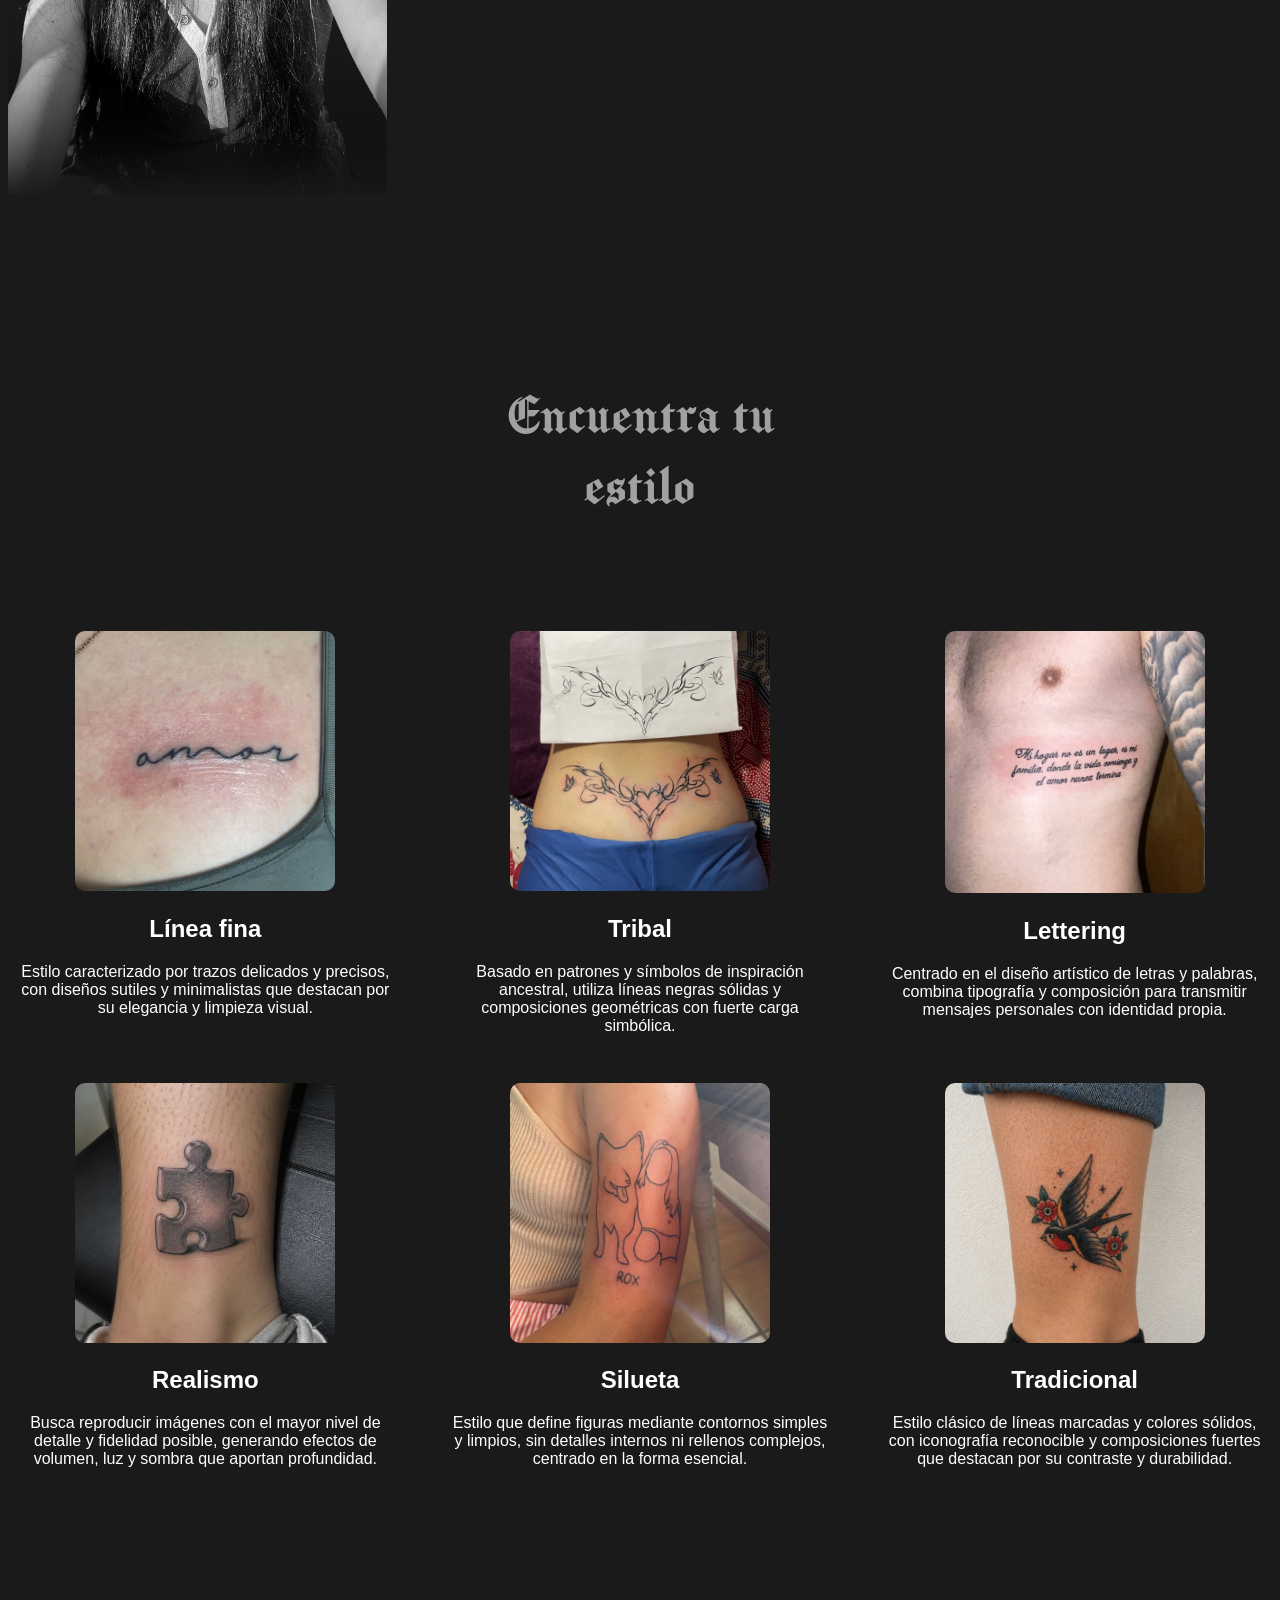
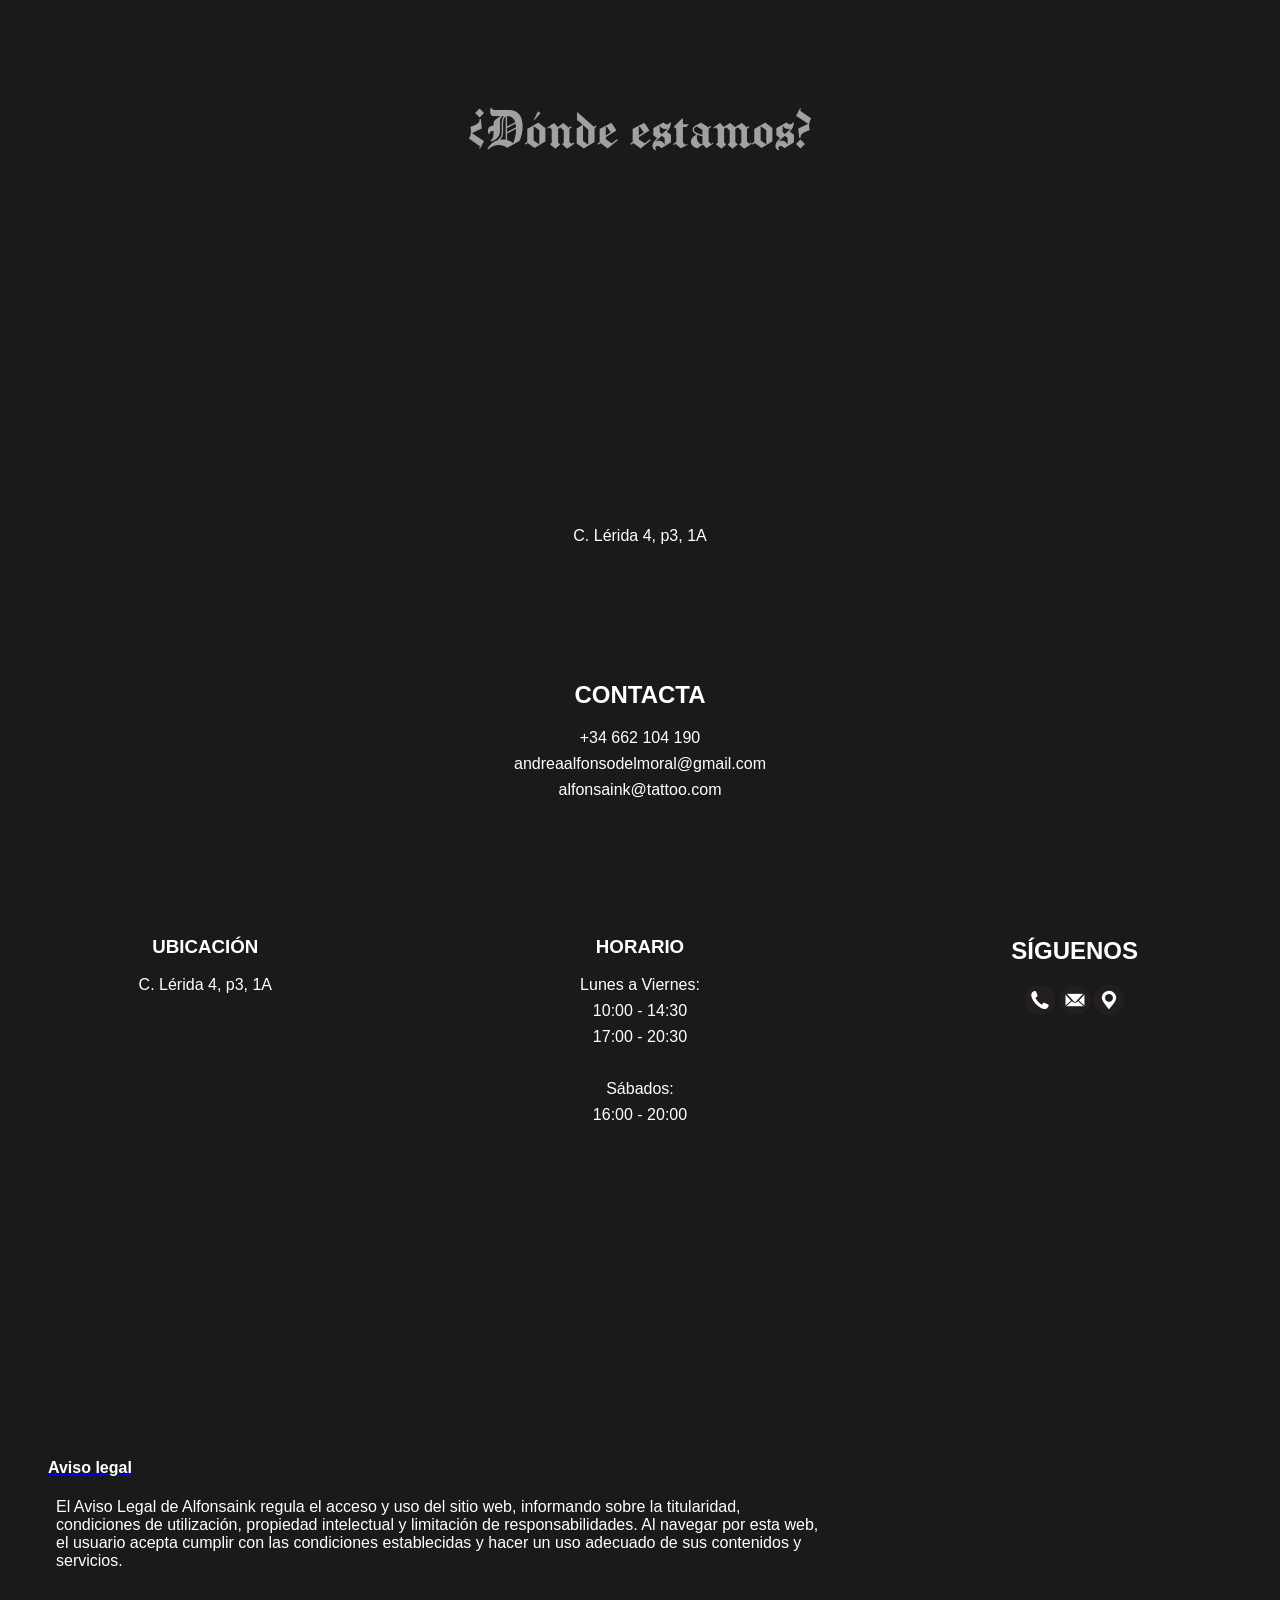
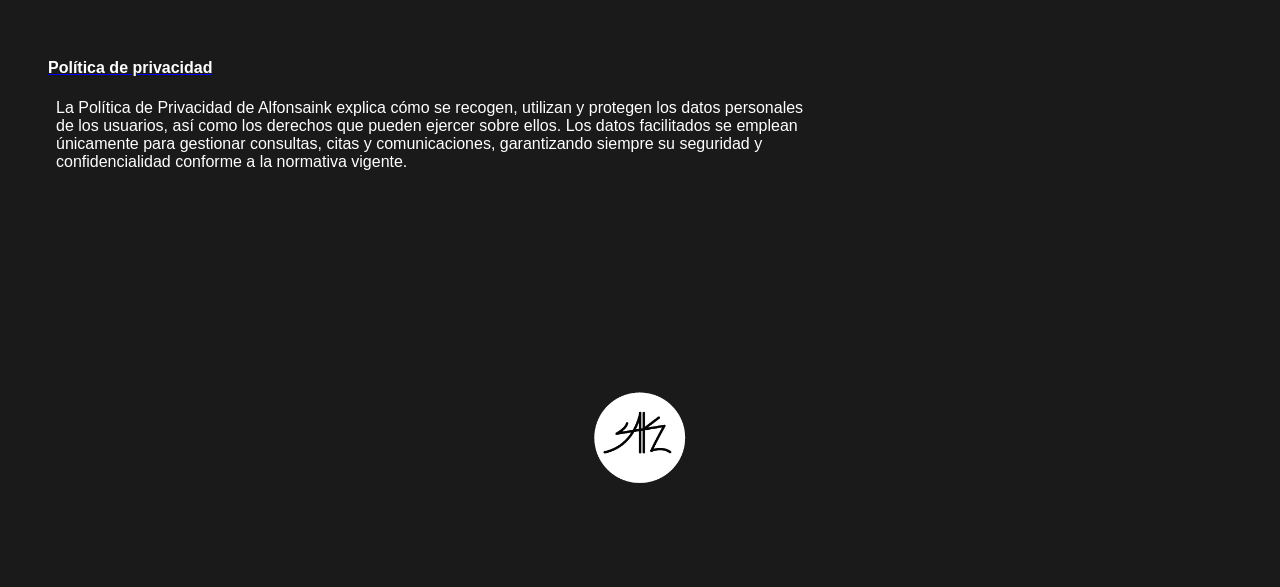
==== commit a11d67df: "Updated" ====
--- a/index.html
+++ b/index.html
@@ -8,10 +8,14 @@
     <link rel="stylesheet" href="CSS/estilos.css">
     <link rel="stylesheet" href="CSS/menu.css">
     <script src="JS/menu.js" defer></script>
+
 </head>
 
 <body>
-  <header>
+
+    <header>
+
+
         <nav class="menuDesktop">
             <a href="index.html">Inicio</a>
             <a href="galeria.html">Galería</a>
@@ -19,6 +23,7 @@
             <a href="sobre mí.html">Sobre mí</a>
             <a href="contacto.html">Contacto</a>
             <a href="pedir cita.html">Pedir cita</a>
+            <a href="home.html"><img src="img/icono-english.png" alt="English" id="english"></a>
         </nav>
 
 
@@ -31,12 +36,11 @@
 
     </header>
 
+    <img src="img/ManosTattooAlfonsaink.png" alt="" id="manos">
 
     <main>
-
-
-
         <p id="titulo">Bienvenidos</p>
+
 
         <section id="centro">
 
@@ -61,10 +65,12 @@
             <p id="titulo" class="estilo">Encuentra tu estilo</p>
 
 
-            
+
             <section id="s1">
                 <img src="img/fine line.jpg" alt="Fine line" id="fotos1">
+
                 <h2>Línea fina</h2>
+
                 <p>Estilo caracterizado por trazos delicados y precisos, con diseños sutiles y minimalistas que destacan
                     por
                     su elegancia y limpieza visual.</p>
@@ -100,15 +106,16 @@
 
 
             <section id="s5">
-                  <img src="img/ilustracion.jpg" alt="" id="fotos5">
+                <img src="img/ilustracion.jpg" alt="" id="fotos5">
                 <h2>Silueta</h2>
-                <p>Estilo que define figuras mediante contornos simples y limpios, sin detalles internos ni rellenos complejos, centrado en la forma esencial. </p>
+                <p>Estilo que define figuras mediante contornos simples y limpios, sin detalles internos ni rellenos
+                    complejos, centrado en la forma esencial. </p>
             </section>
 
 
 
             <section id="s6">
-                  <img src="img/tradicional.png" alt="" id="fotos6">
+                <img src="img/tradicional.png" alt="" id="fotos6">
                 <h2>Tradicional</h2>
                 <p>Estilo clásico de líneas marcadas y colores sólidos, con iconografía reconocible y composiciones
                     fuertes
@@ -138,7 +145,7 @@
     </main>
 
 
-<br>
+    <br>
 
 
 
@@ -148,10 +155,12 @@
         <section class="grid">
 
             <section id="f1">
-                <a href="contacto.html"><h2>CONTACTA</h2></a>
+                <a href="contacto.html">
+                    <h2>CONTACTA</h2>
+                </a>
                 <p>+34 662 104 190</p>
                 <p>andreaalfonsodelmoral@gmail.com</p>
-                <p>alfonsaink@tattoo.com </p> 
+                <p>alfonsaink@tattoo.com </p>
             </section>
 
             <br>
@@ -181,7 +190,7 @@
             <section id="f4">
                 <h2>SÍGUENOS</h2>
                 <div id="rrss">
-                   <img src="img/icono-telefono.png" alt="" class="rrss">
+                    <img src="img/icono-telefono.png" alt="" class="rrss">
                     <img src="img/icono-mail.png" alt="" class="rrss">
                     <img src="img/icono-ubicación.png" alt="" class="rrss">
                 </div>
@@ -229,7 +238,7 @@
 
 
     <a href="#top" class="volver-arriba"><img src="img/Alfonsaink_logo_blanco.png" alt="" id="logo"></a>
-    
+
 
 </body>
 
--- a/CSS/estilos.css
+++ b/CSS/estilos.css
@@ -2,6 +2,33 @@
     font-family: 'intro';
     src: url('../fonts/Manufacturing_Consent/ManufacturingConsent-Regular.ttf') format('woff'),
 
+}
+
+#manos{
+    width: 100%;
+}
+
+.menuDesktop {
+    gap: 45px;
+    margin-top: -50px;
+
+    display: flex;
+    justify-content: center;
+}
+
+#menu {
+    margin-top: 50px;
+    position: absolute;
+} 
+
+header img {
+    width: 50px;
+    transition: all .3s ease-in-out;
+}
+
+
+.oculta {
+    display: none;
 }
 
 
@@ -42,9 +69,10 @@
 }
 
 
-.menuDesktop {
-    display: none;
-    font-size: 1.2rem;
+
+
+#english {
+    width: 40px;
 }
 
 
@@ -107,7 +135,6 @@
 
 
 #centro {
-    /*  border: solid grey 1px;*/
     position: relative;
 }
 
@@ -245,8 +272,9 @@
     }
 
     .menuDesktop {
-        display: flex;
+        margin-top: 10px;
         gap: 45px;
+        display: flex; 
         justify-content: center;
     }
 
@@ -262,6 +290,10 @@
     }
 
 
+    #english {
+        width: 40px;
+        margin-top: -8px;
+    }
 
     #titulo {
         font-size: 3.7rem;
